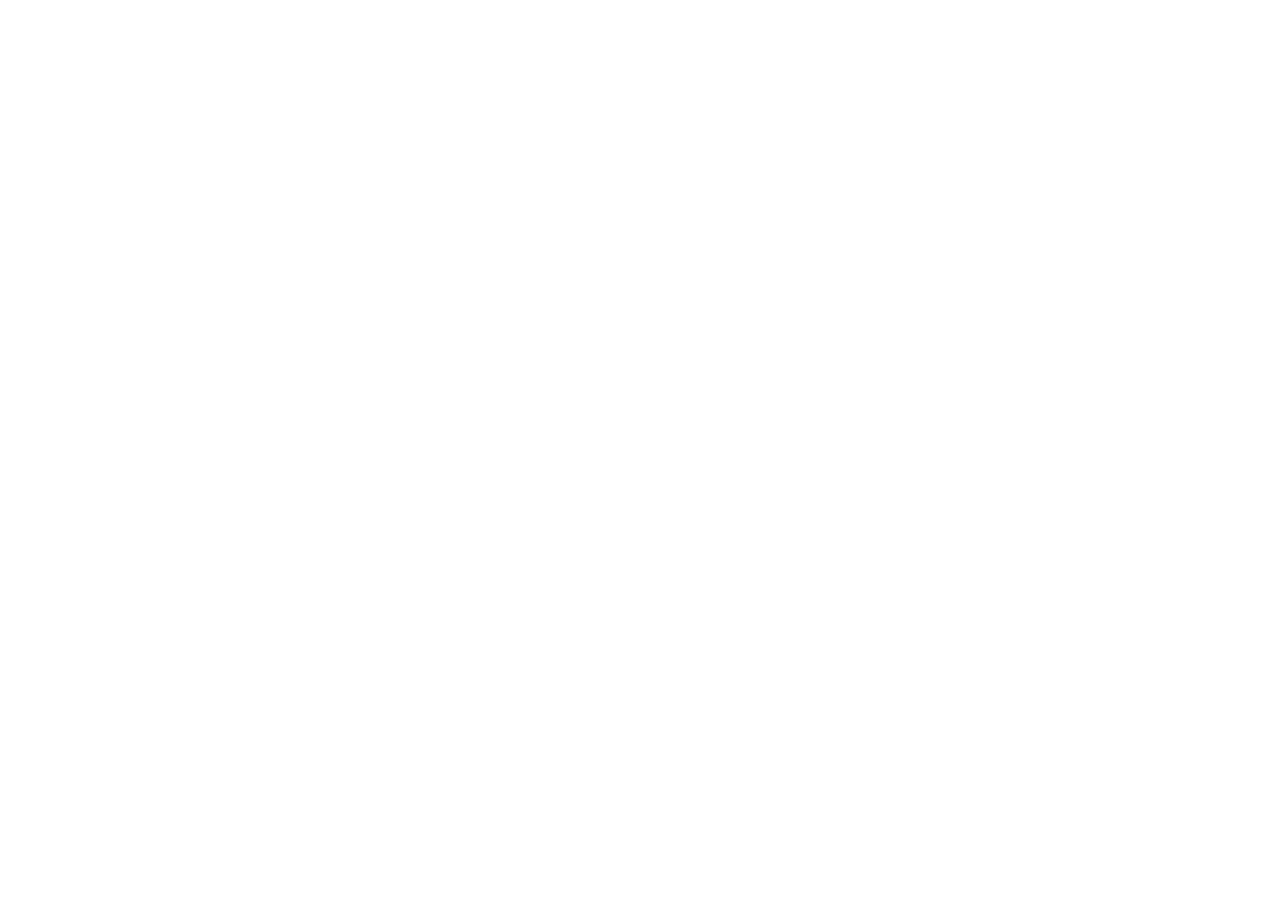
==== Tarea-1.html @ aff83786 "2do Commit" ====
<!DOCTYPE html>
<html>
<head>
    <meta charset="UTF-8">
    <meta name="viewport" content="width=device-width, initial-scale=1.0">
    <meta http-equiv="X-UA-Compatible" content="ie=edge">
    <title>Tarea 1</title>
</head>
<body>
    
</body>
</html>
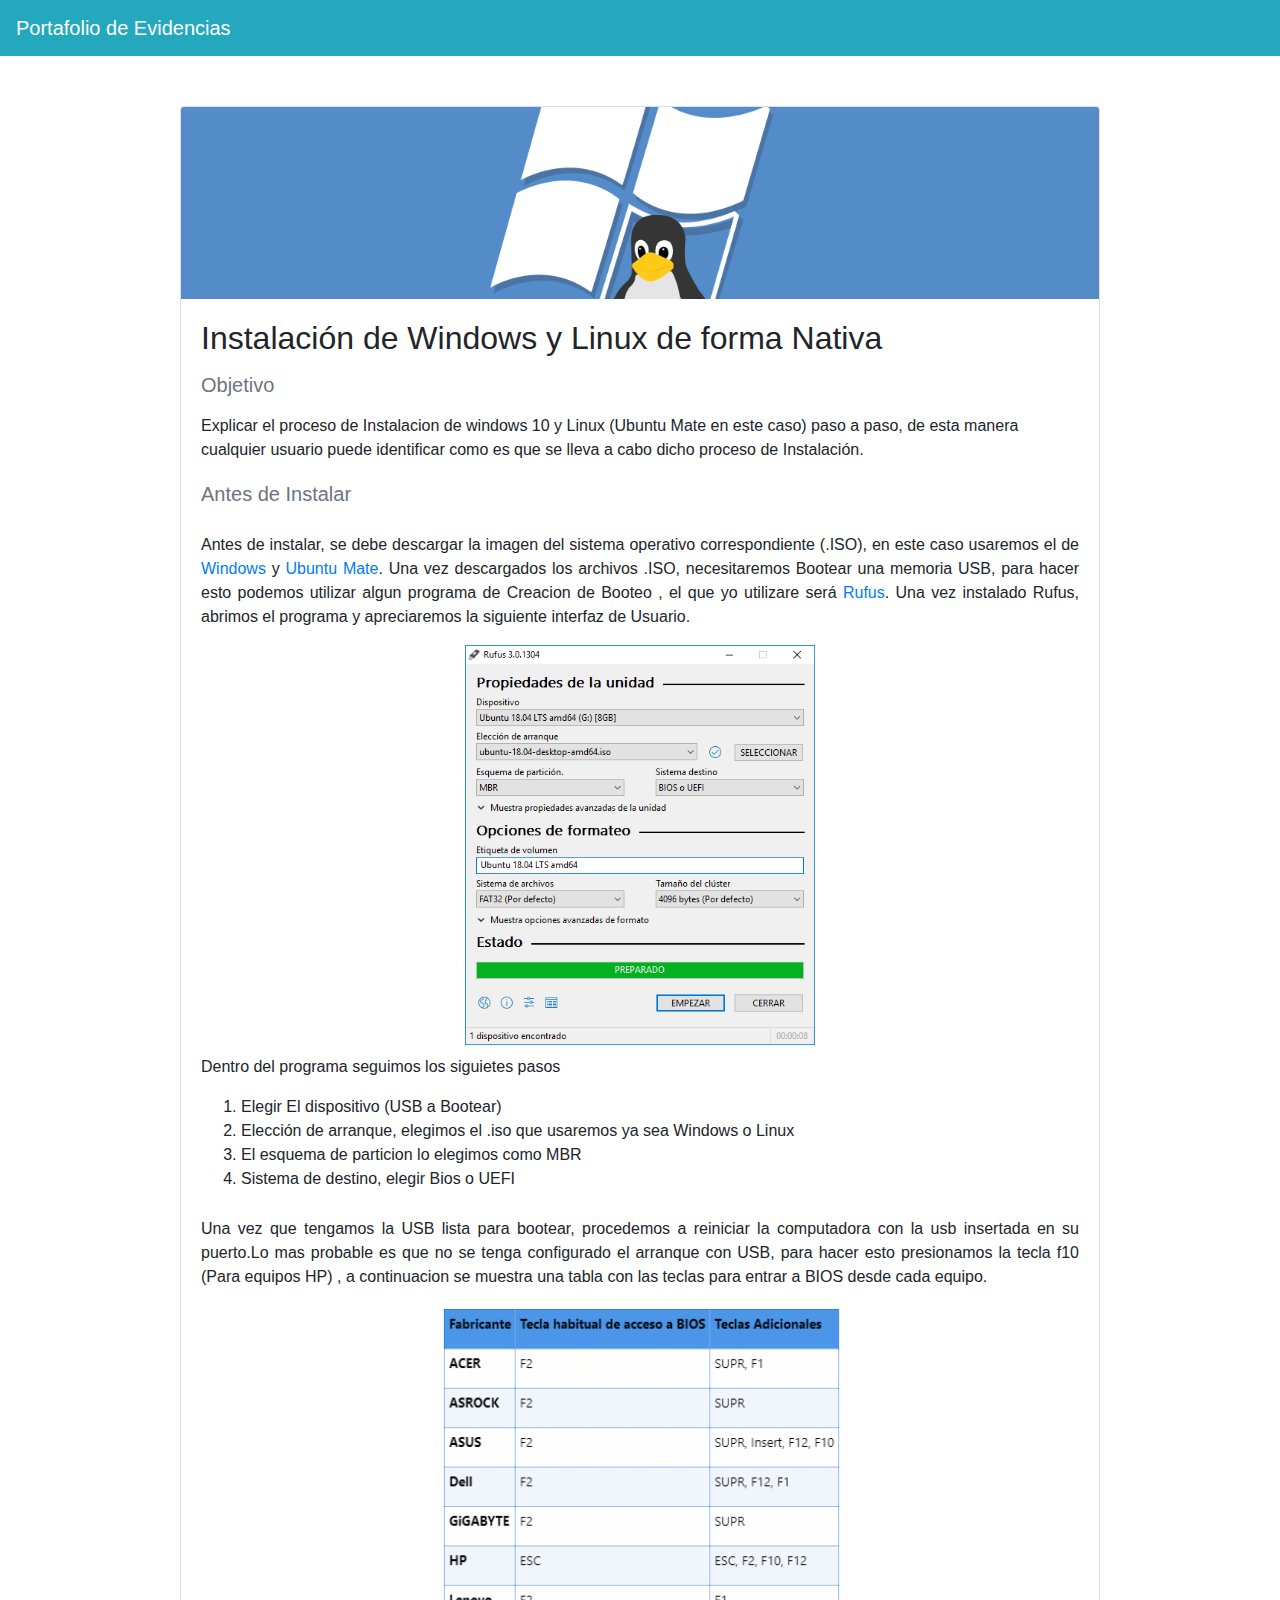
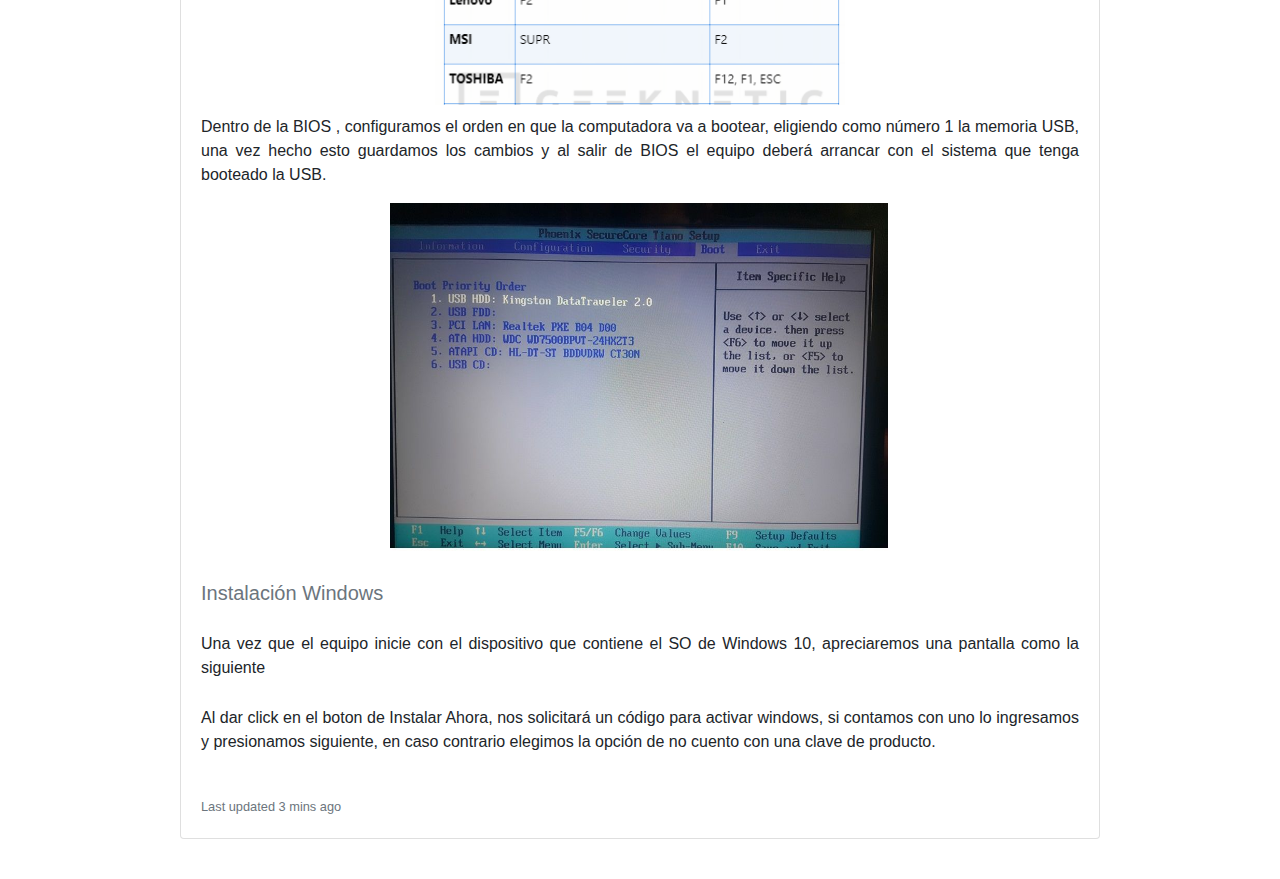
==== commit 664e591e: "Se agrego parte de la pagina Tarea 1" ====
--- a/Tarea-1.html
+++ b/Tarea-1.html
@@ -5,8 +5,116 @@
     <meta name="viewport" content="width=device-width, initial-scale=1.0">
     <meta http-equiv="X-UA-Compatible" content="ie=edge">
     <title>Tarea 1</title>
+
+    <link rel="stylesheet" href="bootstrap-4.4.1-dist/css/bootstrap.min.css"/>
+    <link rel="stylesheet" href="resources/css/General.css">
+    <script type="text/javascript"  src="bootstrap-4.4.1-dist/js/bootstrap.min.js"></script>
 </head>
 <body>
-    
+    <header>
+        <div class="navbar navbar-dark box-shadow" id="navHeader">
+            <a class="navbar-brand" href="#">
+                Portafolio de Evidencias
+            </a>
+        </div>
+    </header>
+
+    <main>
+        <div class="container">        
+       <div class="row h-100 justify-content-center align-items-center p-top">
+        <div class="col-md-10">
+            <div class="card mb-3">
+                <img class="card-img-top" src="resources/img/Tarea-1/wind.png" alt="Card image cap">
+                <div class="card-body">
+                  <h2 class="card-title">Instalación de Windows y Linux de forma Nativa</h2>
+                
+                    <h5 class="d-inline-block card-subtitle text-muted float-left margin-top margin-subtitle">Objetivo</h5>
+                   
+                  
+                   <p class="card-text text-card-pad">
+                        Explicar el proceso de Instalacion de windows 10 y Linux (Ubuntu Mate en este caso) paso a paso, 
+                        de esta manera cualquier usuario puede identificar como es que se lleva a cabo dicho proceso de Instalación.
+                    </p>
+
+                    <h5 class="d-inline-block card-subtitle text-muted float-left margin-top margin-subtitle">Antes de Instalar</h5>
+                    
+                    <div class="card-text text-card-pad">
+                        <p class="p-justify">
+                            Antes de instalar, se debe descargar la imagen del sistema operativo correspondiente (.ISO), en este
+                            caso usaremos el de 
+                            <a href='https://www.microsoft.com/es-mx/software-download/windows10' target="_blank">Windows</a> 
+                            y 
+                            <a href='https://ubuntu-mate.org/download/' target="_blank">Ubuntu Mate</a>.
+                            Una vez descargados los archivos .ISO, necesitaremos Bootear una memoria USB, para hacer esto podemos utilizar
+                            algun programa de Creacion de Booteo , el que yo utilizare será <a href='https://rufus.ie/' target="_blank">Rufus</a>.
+                            Una vez instalado Rufus, abrimos el programa y apreciaremos la siguiente interfaz de Usuario.
+                        </p>
+                        <div class="text-center">
+                            <img class="text-center" src="resources/img/Tarea-1/rufus.png" alt="Interfaz Rufus" height="400">
+                        </div>
+                        <p class="p-justify">
+                            Dentro del programa seguimos los siguietes pasos
+                        </p>
+                        <ol>
+                            <li>Elegir El dispositivo (USB a Bootear)</li>
+                            <li>Elección de arranque, elegimos el .iso que usaremos ya sea Windows o Linux</li>
+                            <li>El esquema de particion lo elegimos como MBR</li>
+                            <li>Sistema de destino, elegir Bios o UEFI</li>
+                        </ol>
+                        <p class="p-justify">
+                            Una vez que tengamos la USB lista para bootear, procedemos a reiniciar la computadora con la usb insertada
+                            en su puerto.Lo mas probable es que no se tenga configurado el arranque con USB, para hacer esto presionamos
+                            la tecla f10 (Para equipos HP) , a continuacion se muestra una tabla con las teclas para entrar a BIOS desde
+                            cada equipo.
+                        </p>
+                        <div class="text-center">
+                            <img class="text-center" src="resources/img/Tarea-1/tabla-bios.PNG" alt="Interfaz Rufus" height="400">
+                        </div>
+                        <p class="p-justify">
+                            Dentro de la BIOS , configuramos el orden en que la computadora va a bootear, eligiendo como número 1
+                            la memoria USB, una vez hecho esto guardamos los cambios y al salir de BIOS el equipo deberá arrancar
+                            con el sistema que tenga booteado la USB.
+                        </p>
+                        <div class="text-center">
+                            <img class="text-center" src="resources/img/Tarea-1/boot-orden.jpg" alt="Interfaz Rufus" 
+                            height="350" width="500">
+                        </div>
+                    </div>
+                    <br>
+                    <!--INICIO CONTENIDO INSTALACION  WINDOWS-->
+                    <h5 class="d-inline-block card-subtitle text-muted float-left margin-top margin-subtitle">Instalación Windows</h5>
+                    <div class="card-text text-card-pad">
+                        <p class="p-justify">
+                            Una vez que el equipo inicie con el dispositivo que contiene el SO de Windows 10, apreciaremos una pantalla
+                            como la siguiente
+                        </p>
+                        <!--
+                        <div class="text-center">
+                            <img class="text-center" src="resources/img/Tarea-1/boot-orden.jpg" alt="Interfaz Rufus" 
+                            height="350" width="500">
+                        </div>
+                        -->
+                        <p class="p-justify">
+                            Al dar click en el boton de Instalar Ahora, nos solicitará un código para activar windows, si
+                            contamos con uno lo ingresamos y presionamos siguiente, en caso contrario elegimos la opción
+                            de no cuento con una clave de producto.
+                        </p>
+                    </div>
+                    <!-- FIN CONTENIDO INSTALACION  WINDOWS-->
+                  <br>              
+                  <p class="card-text"><small class="text-muted">Last updated 3 mins ago</small></p>
+                </div>
+            </div>
+        </div>
+       </div>
+
+       </div>
+    </main>
+
+    <footer>
+        <div class="container text-center">
+            <span style="color: #fff;">Creador: César Sarabia</span>
+        </div>
+    </footer>
 </body>
 </html>--- a/resources/css/General.css
+++ b/resources/css/General.css
@@ -0,0 +1,53 @@
+.card-img{
+    height: 250px;
+    width: 100%;
+}
+
+.container-border{
+    border-style: solid;
+    border-color: #007bfc85;
+}
+
+.footer{
+    position: relative;
+    margin-top: 150px; /* negative value of footer height */
+    height: 50px;
+    clear:both;
+    padding-top:20px;
+    color: black;
+    background-color: #24a8bd;
+}
+
+.jumbotron{
+    background-image: url("../img/backImage.jpg");
+    background-size: cover;
+}
+
+
+.navbar{
+    background-color: #24a8bd;
+}
+
+.card-img-top {
+    width: 100%;
+    height: 15vw;
+    object-fit: cover;
+}
+
+.p-top{
+    padding-top: 50px;
+}
+
+.text-card-pad{
+    padding-top: 45px;
+}
+
+
+.margin-subtitle{
+    margin-top:.2rem;
+}
+
+.p-justify{
+    text-align: justify;
+    padding-top: 10px;
+}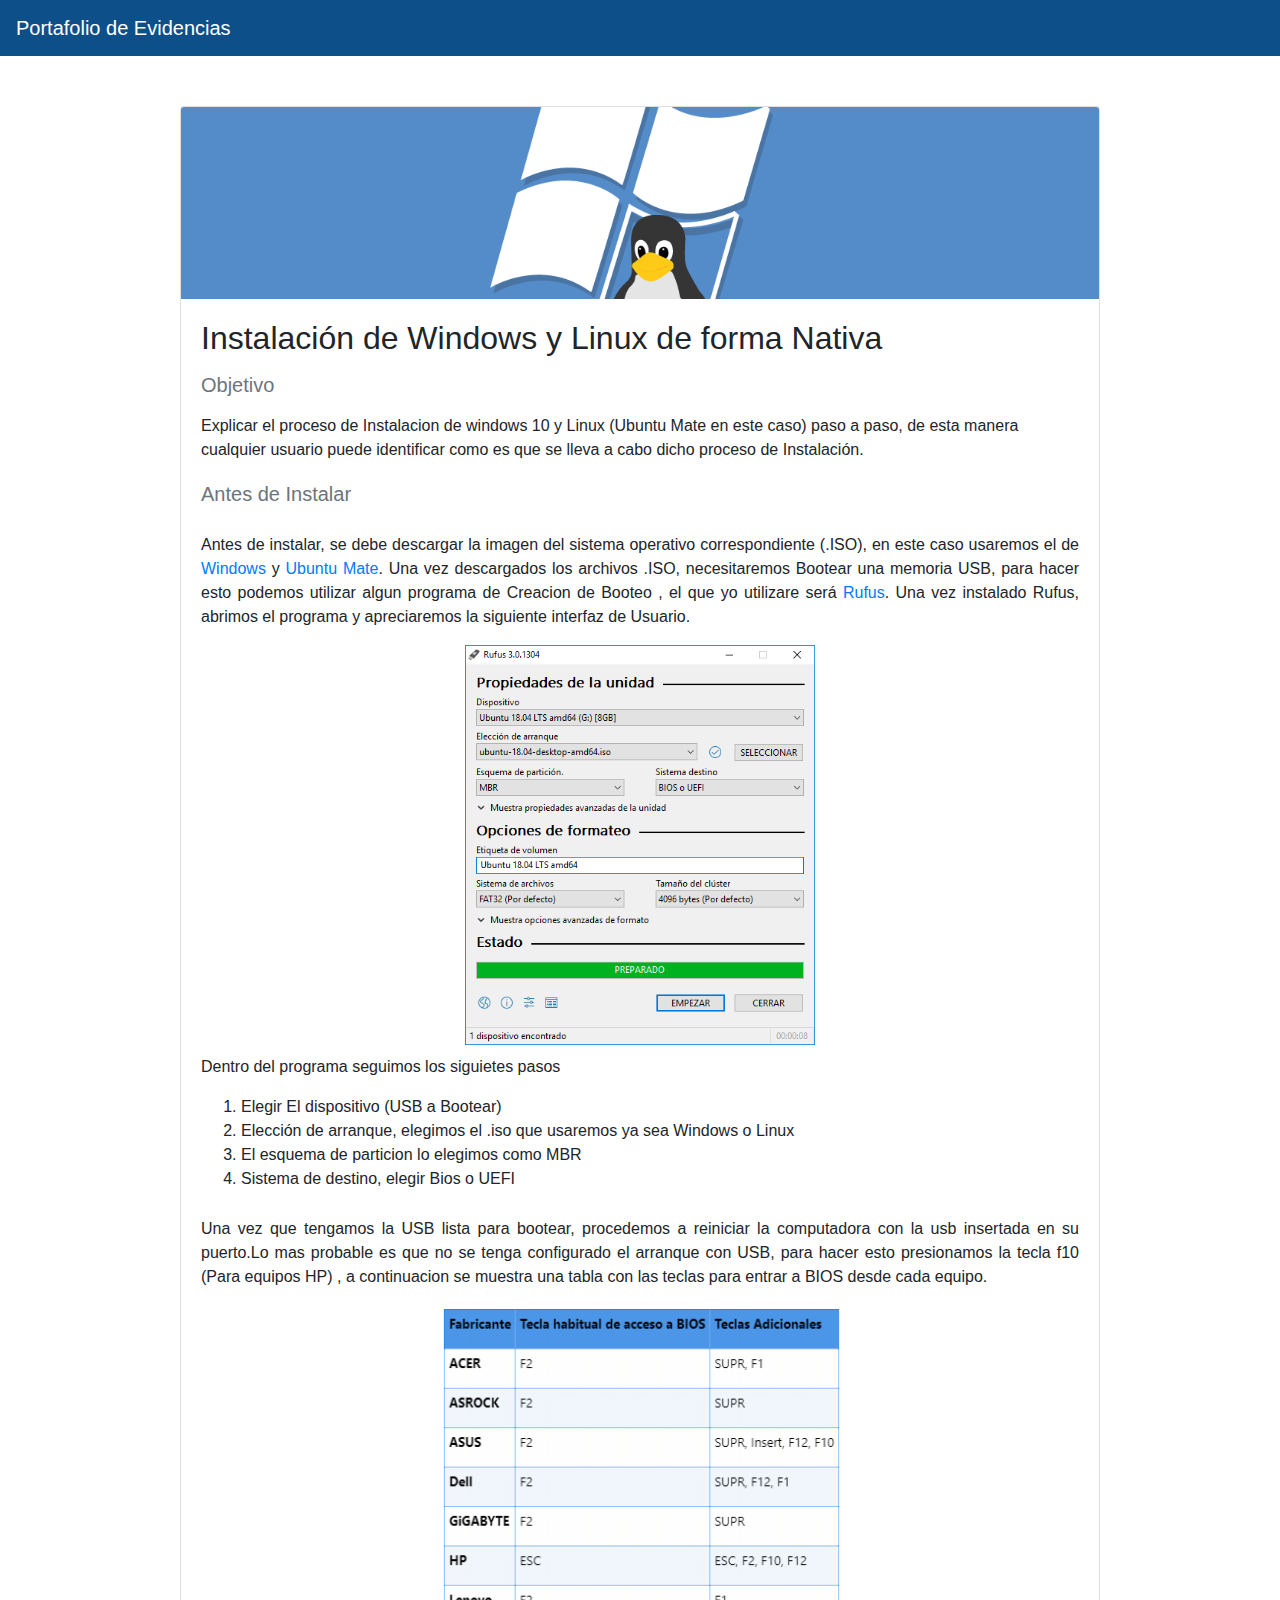
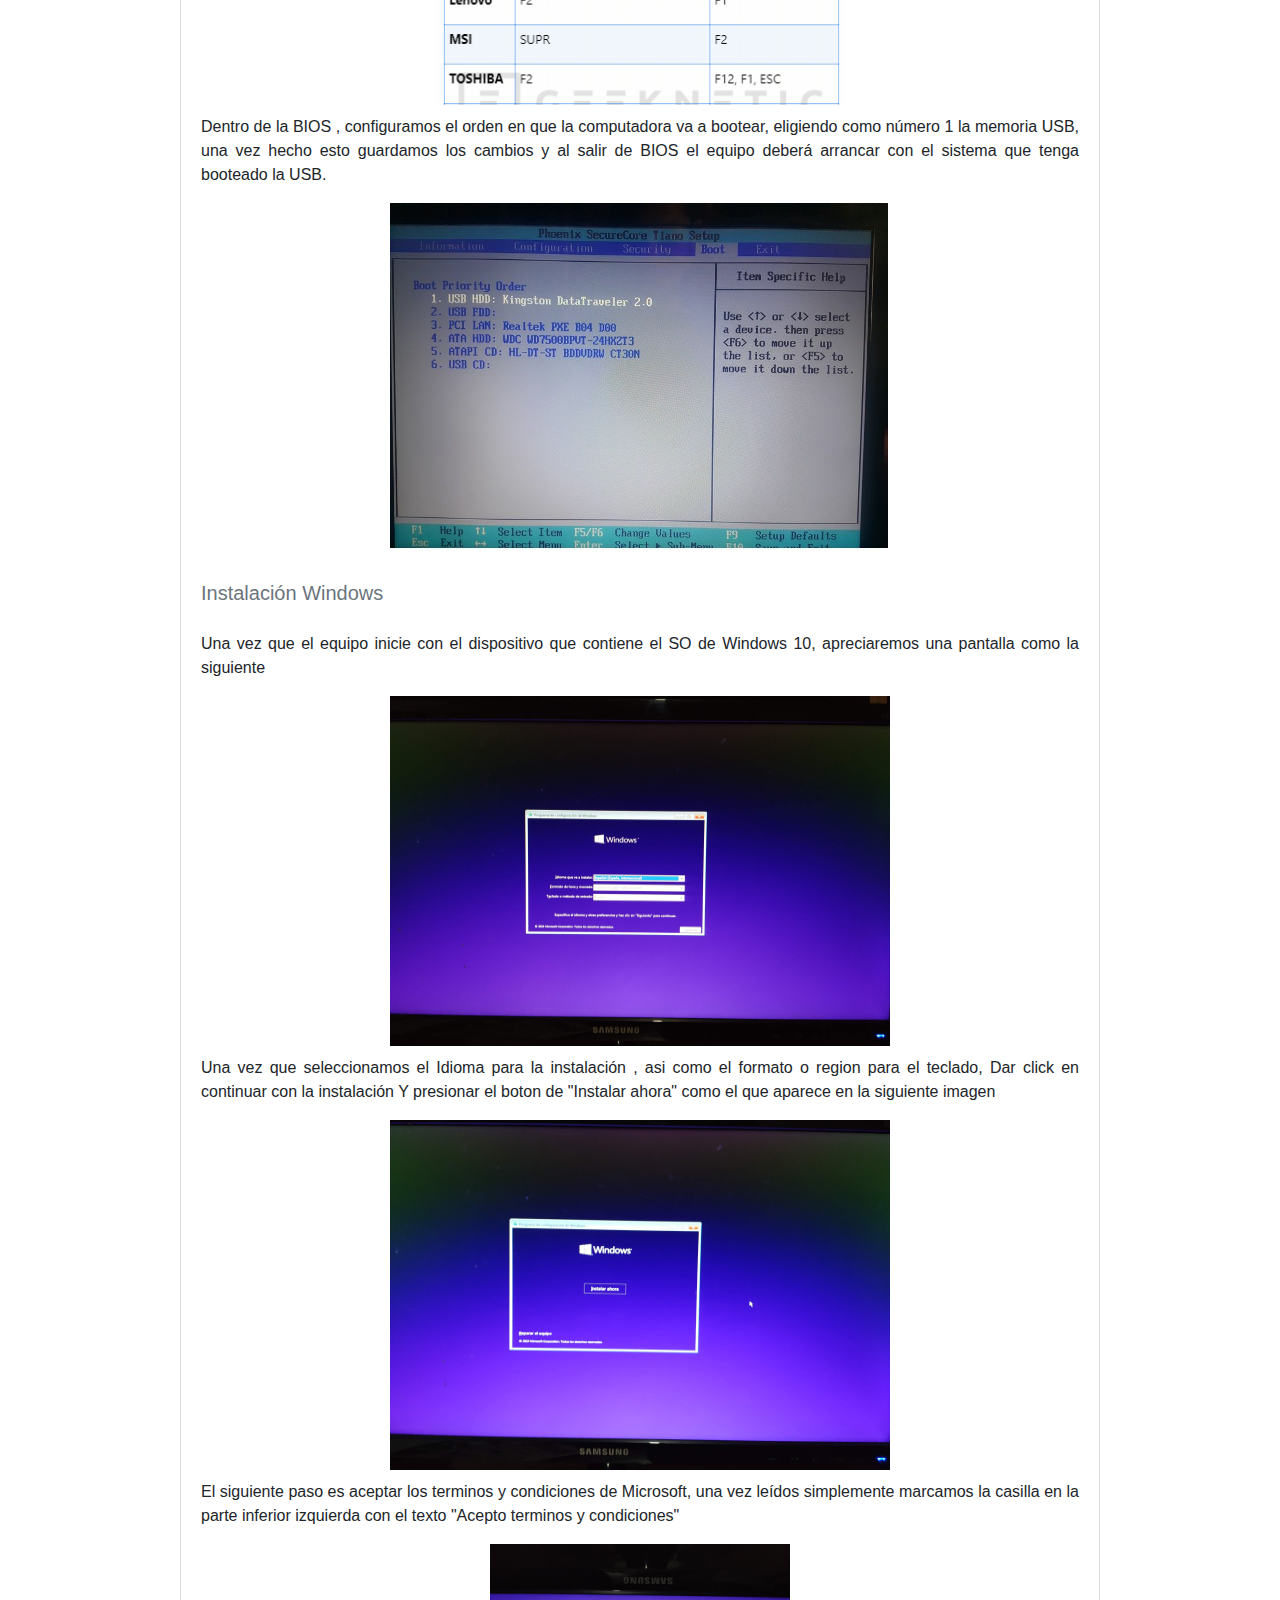
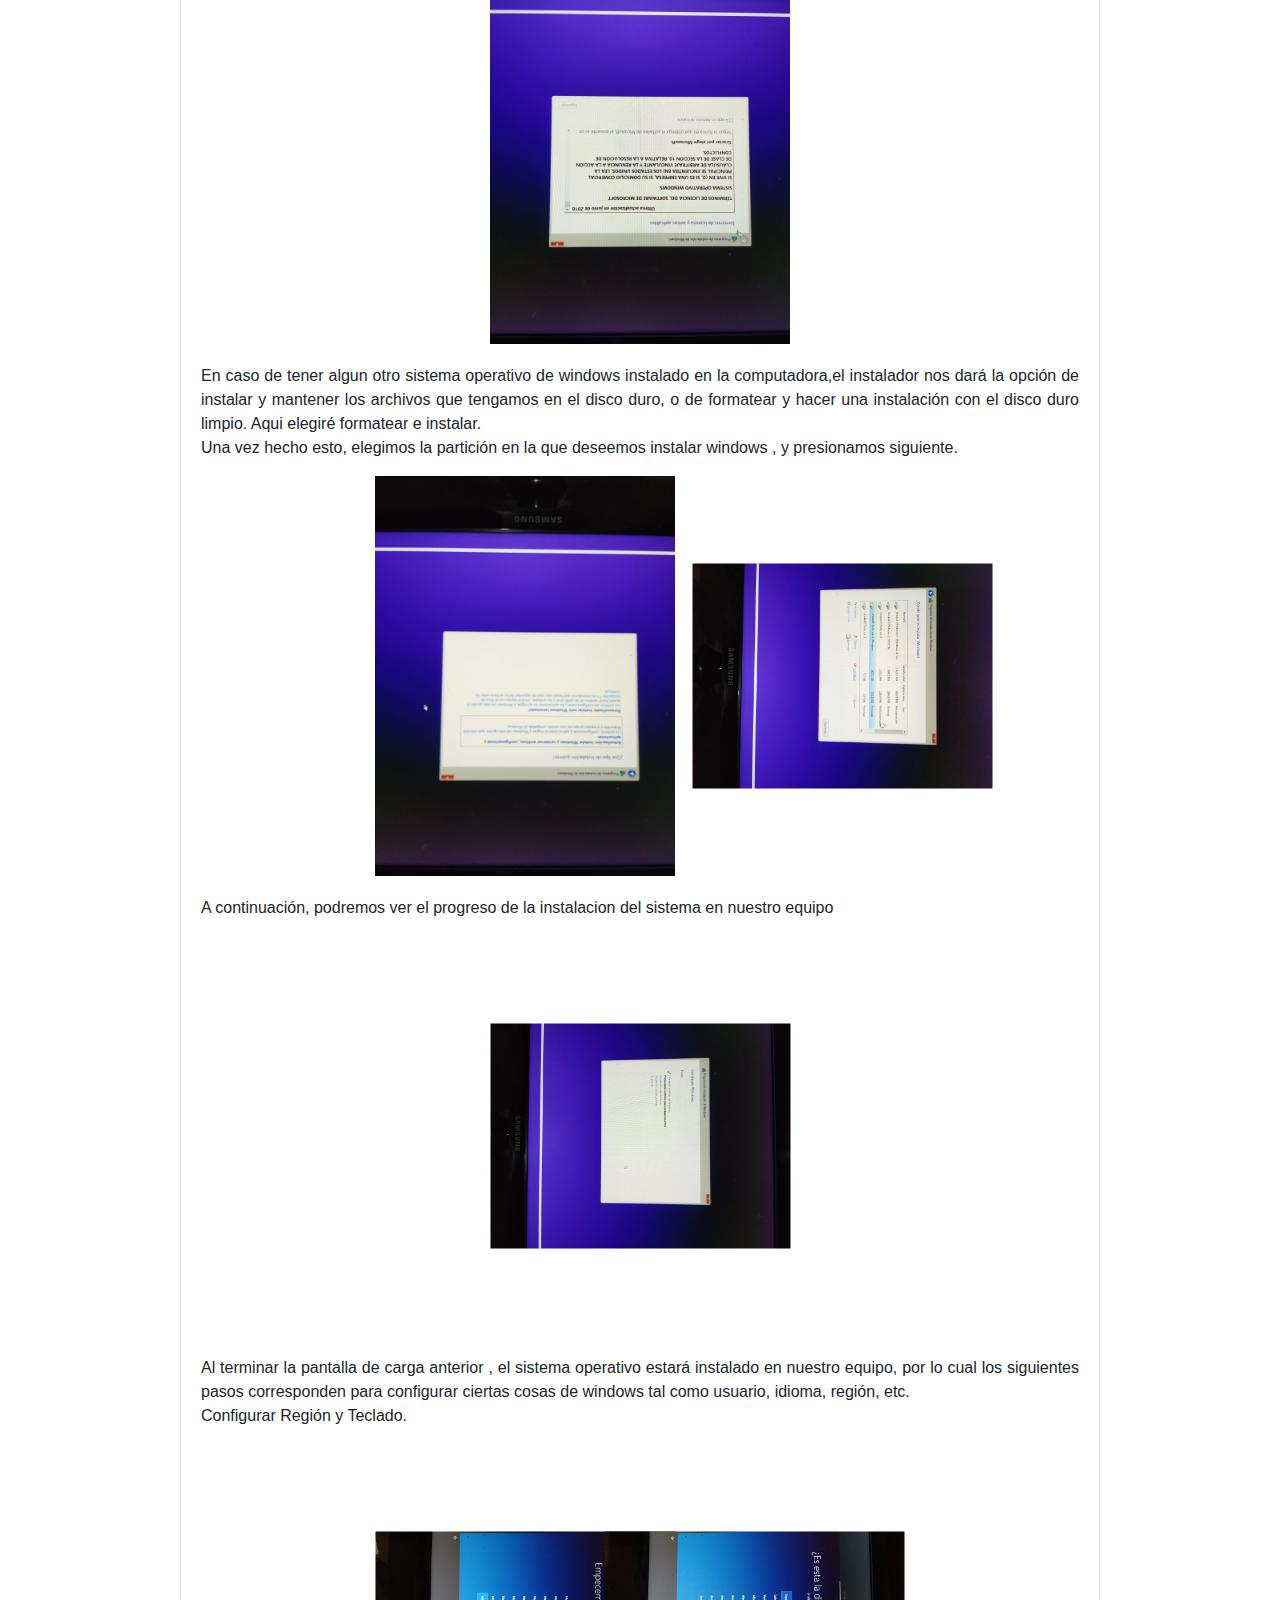
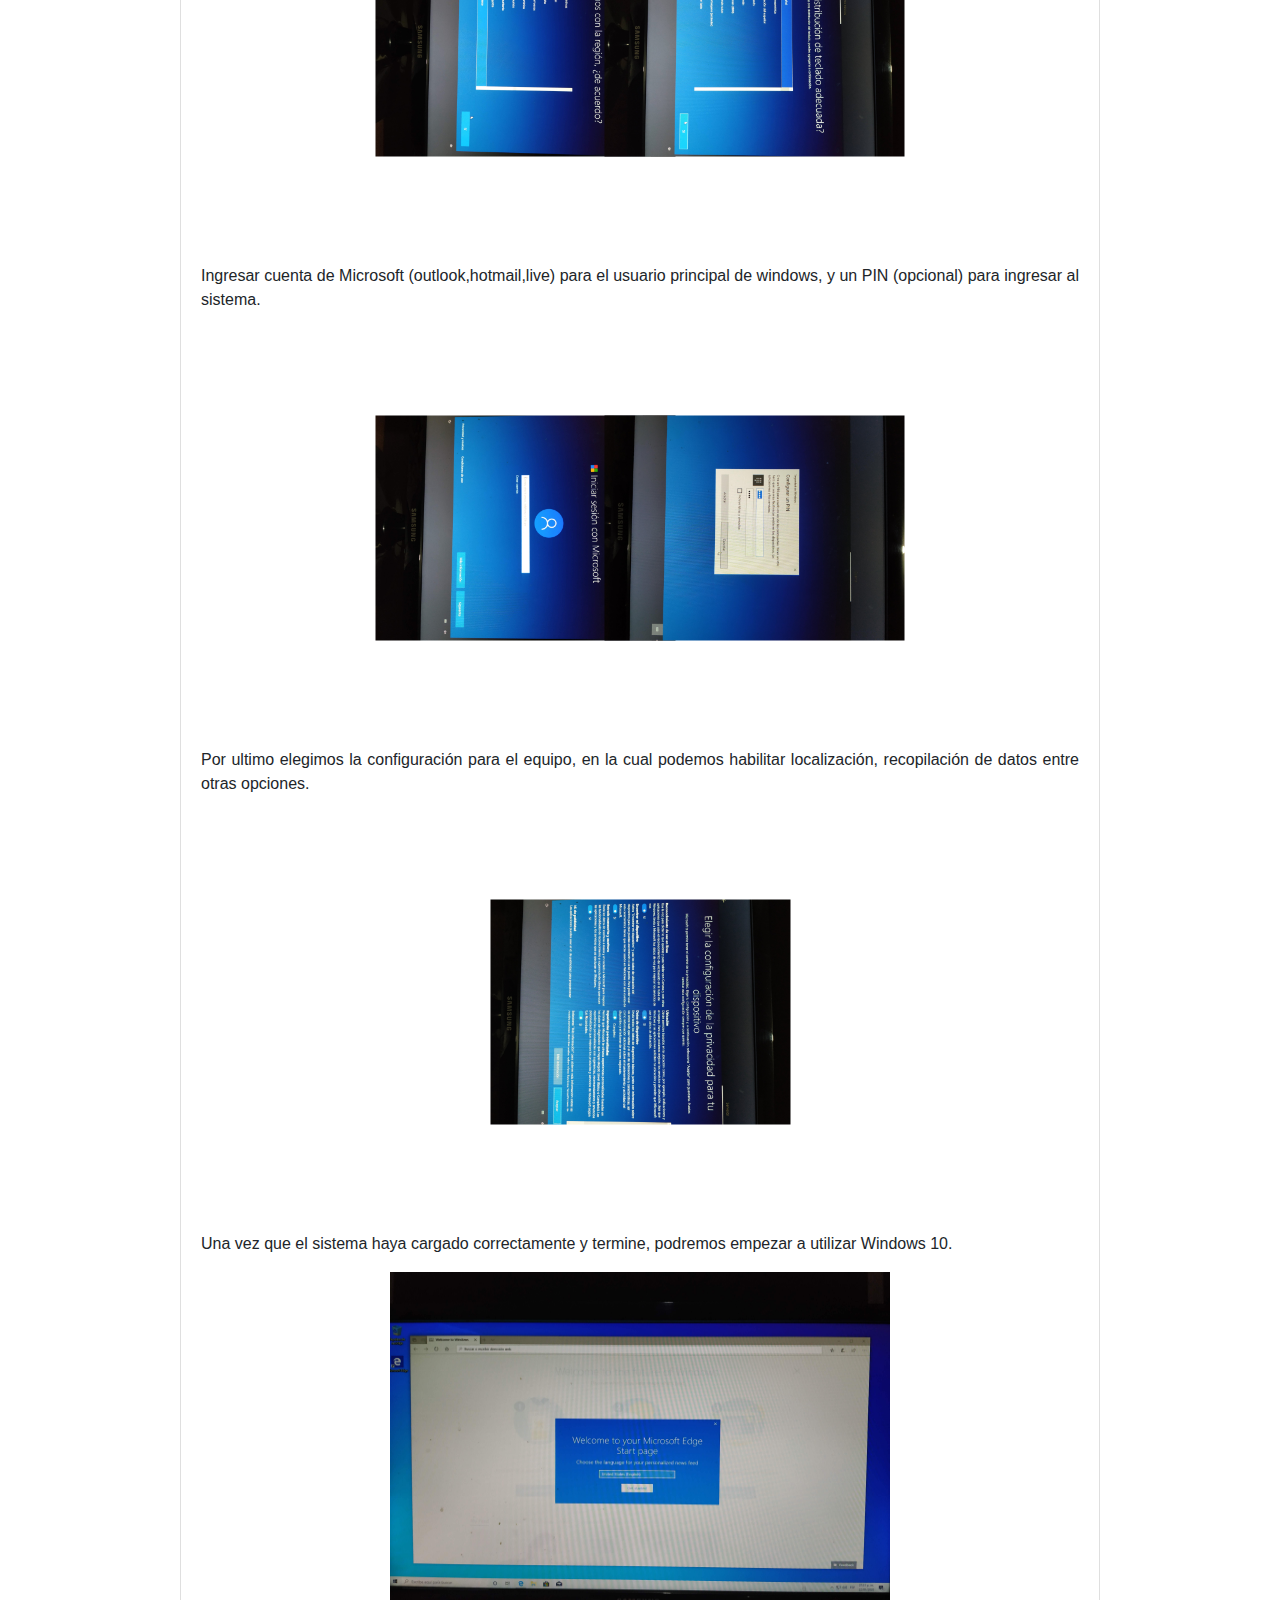
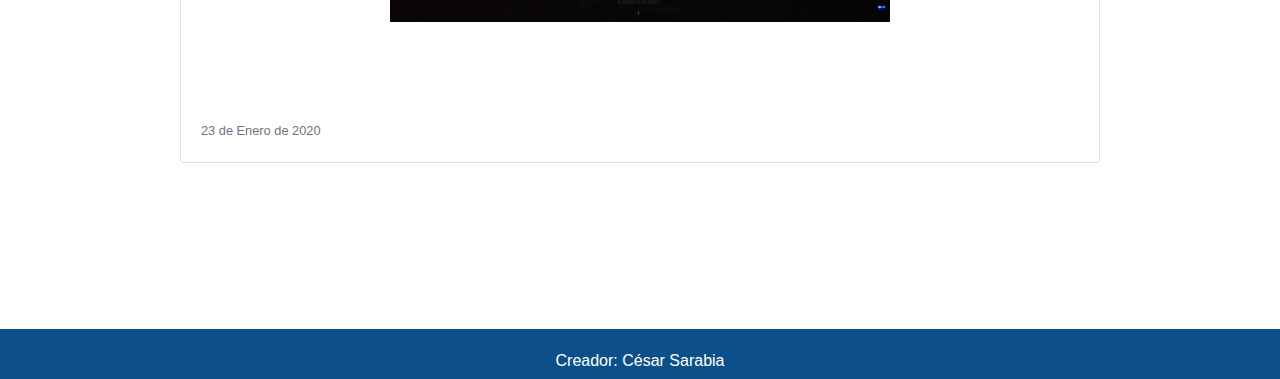
==== commit b5703319: "Commit Tarea 1. Parte Windows" ====
--- a/Tarea-1.html
+++ b/Tarea-1.html
@@ -1,120 +1,252 @@
 <!DOCTYPE html>
 <html>
+
 <head>
     <meta charset="UTF-8">
     <meta name="viewport" content="width=device-width, initial-scale=1.0">
     <meta http-equiv="X-UA-Compatible" content="ie=edge">
     <title>Tarea 1</title>
 
-    <link rel="stylesheet" href="bootstrap-4.4.1-dist/css/bootstrap.min.css"/>
+    <link rel="stylesheet" href="bootstrap-4.4.1-dist/css/bootstrap.min.css" />
     <link rel="stylesheet" href="resources/css/General.css">
-    <script type="text/javascript"  src="bootstrap-4.4.1-dist/js/bootstrap.min.js"></script>
+    <script type="text/javascript" src="bootstrap-4.4.1-dist/js/bootstrap.min.js"></script>
 </head>
+
 <body>
     <header>
         <div class="navbar navbar-dark box-shadow" id="navHeader">
-            <a class="navbar-brand" href="#">
+            <a class="navbar-brand" href="Index.html">
                 Portafolio de Evidencias
             </a>
         </div>
     </header>
 
     <main>
-        <div class="container">        
-       <div class="row h-100 justify-content-center align-items-center p-top">
-        <div class="col-md-10">
-            <div class="card mb-3">
-                <img class="card-img-top" src="resources/img/Tarea-1/wind.png" alt="Card image cap">
-                <div class="card-body">
-                  <h2 class="card-title">Instalación de Windows y Linux de forma Nativa</h2>
-                
-                    <h5 class="d-inline-block card-subtitle text-muted float-left margin-top margin-subtitle">Objetivo</h5>
-                   
-                  
-                   <p class="card-text text-card-pad">
-                        Explicar el proceso de Instalacion de windows 10 y Linux (Ubuntu Mate en este caso) paso a paso, 
-                        de esta manera cualquier usuario puede identificar como es que se lleva a cabo dicho proceso de Instalación.
-                    </p>
-
-                    <h5 class="d-inline-block card-subtitle text-muted float-left margin-top margin-subtitle">Antes de Instalar</h5>
-                    
-                    <div class="card-text text-card-pad">
-                        <p class="p-justify">
-                            Antes de instalar, se debe descargar la imagen del sistema operativo correspondiente (.ISO), en este
-                            caso usaremos el de 
-                            <a href='https://www.microsoft.com/es-mx/software-download/windows10' target="_blank">Windows</a> 
-                            y 
-                            <a href='https://ubuntu-mate.org/download/' target="_blank">Ubuntu Mate</a>.
-                            Una vez descargados los archivos .ISO, necesitaremos Bootear una memoria USB, para hacer esto podemos utilizar
-                            algun programa de Creacion de Booteo , el que yo utilizare será <a href='https://rufus.ie/' target="_blank">Rufus</a>.
-                            Una vez instalado Rufus, abrimos el programa y apreciaremos la siguiente interfaz de Usuario.
-                        </p>
-                        <div class="text-center">
-                            <img class="text-center" src="resources/img/Tarea-1/rufus.png" alt="Interfaz Rufus" height="400">
-                        </div>
-                        <p class="p-justify">
-                            Dentro del programa seguimos los siguietes pasos
-                        </p>
-                        <ol>
-                            <li>Elegir El dispositivo (USB a Bootear)</li>
-                            <li>Elección de arranque, elegimos el .iso que usaremos ya sea Windows o Linux</li>
-                            <li>El esquema de particion lo elegimos como MBR</li>
-                            <li>Sistema de destino, elegir Bios o UEFI</li>
-                        </ol>
-                        <p class="p-justify">
-                            Una vez que tengamos la USB lista para bootear, procedemos a reiniciar la computadora con la usb insertada
-                            en su puerto.Lo mas probable es que no se tenga configurado el arranque con USB, para hacer esto presionamos
-                            la tecla f10 (Para equipos HP) , a continuacion se muestra una tabla con las teclas para entrar a BIOS desde
-                            cada equipo.
-                        </p>
-                        <div class="text-center">
-                            <img class="text-center" src="resources/img/Tarea-1/tabla-bios.PNG" alt="Interfaz Rufus" height="400">
-                        </div>
-                        <p class="p-justify">
-                            Dentro de la BIOS , configuramos el orden en que la computadora va a bootear, eligiendo como número 1
-                            la memoria USB, una vez hecho esto guardamos los cambios y al salir de BIOS el equipo deberá arrancar
-                            con el sistema que tenga booteado la USB.
-                        </p>
-                        <div class="text-center">
-                            <img class="text-center" src="resources/img/Tarea-1/boot-orden.jpg" alt="Interfaz Rufus" 
-                            height="350" width="500">
+        <div class="container">
+            <div class="row h-100 justify-content-center align-items-center p-top">
+                <div class="col-md-10">
+                    <div class="card mb-3">
+                        <img class="card-img-top" src="resources/img/Tarea-1/wind.png" alt="Card image cap">
+                        <div class="card-body">
+                            <h2 class="card-title">Instalación de Windows y Linux de forma Nativa</h2>
+
+                            <h5 class="d-inline-block card-subtitle text-muted float-left margin-top margin-subtitle">
+                                Objetivo
+                            </h5>
+
+
+                            <p class="card-text text-card-pad">
+                                Explicar el proceso de Instalacion de windows 10 y Linux (Ubuntu Mate en este caso)
+                                paso a paso, de esta manera cualquier usuario puede identificar como es que se lleva
+                                a cabo dicho proceso de Instalación.
+                            </p>
+
+                            <h5 class="d-inline-block card-subtitle text-muted float-left margin-top margin-subtitle">
+                                Antes de Instalar</h5>
+
+                            <div class="card-text text-card-pad">
+                                <p class="p-justify">
+                                    Antes de instalar, se debe descargar la imagen del sistema operativo correspondiente
+                                    (.ISO), en este
+                                    caso usaremos el de
+                                    <a href='https://www.microsoft.com/es-mx/software-download/windows10'
+                                        target="_blank">Windows</a>
+                                    y
+                                    <a href='https://ubuntu-mate.org/download/' target="_blank">Ubuntu Mate</a>.
+                                    Una vez descargados los archivos .ISO, necesitaremos Bootear una memoria USB, para
+                                    hacer esto podemos utilizar
+                                    algun programa de Creacion de Booteo , el que yo utilizare será <a
+                                        href='https://rufus.ie/' target="_blank">Rufus</a>.
+                                    Una vez instalado Rufus, abrimos el programa y apreciaremos la siguiente interfaz de
+                                    Usuario.
+                                </p>
+                                <div class="text-center">
+                                    <img class="text-center" src="resources/img/Tarea-1/rufus.png" alt="Interfaz Rufus"
+                                        height="400">
+                                </div>
+                                <p class="p-justify">
+                                    Dentro del programa seguimos los siguietes pasos
+                                </p>
+                                <ol>
+                                    <li>Elegir El dispositivo (USB a Bootear)</li>
+                                    <li>Elección de arranque, elegimos el .iso que usaremos ya sea Windows o Linux</li>
+                                    <li>El esquema de particion lo elegimos como MBR</li>
+                                    <li>Sistema de destino, elegir Bios o UEFI</li>
+                                </ol>
+                                <p class="p-justify">
+                                    Una vez que tengamos la USB lista para bootear, procedemos a reiniciar la
+                                    computadora con la usb insertada
+                                    en su puerto.Lo mas probable es que no se tenga configurado el arranque con USB,
+                                    para hacer esto presionamos
+                                    la tecla f10 (Para equipos HP) , a continuacion se muestra una tabla con las teclas
+                                    para entrar a BIOS desde
+                                    cada equipo.
+                                </p>
+                                <div class="text-center">
+                                    <img class="text-center" src="resources/img/Tarea-1/tabla-bios.PNG"
+                                        alt="Interfaz Rufus" height="400">
+                                </div>
+                                <p class="p-justify">
+                                    Dentro de la BIOS , configuramos el orden en que la computadora va a bootear,
+                                    eligiendo como número 1
+                                    la memoria USB, una vez hecho esto guardamos los cambios y al salir de BIOS el
+                                    equipo deberá arrancar
+                                    con el sistema que tenga booteado la USB.
+                                </p>
+                                <div class="text-center">
+                                    <img class="text-center img-tarea-1" src="resources/img/Tarea-1/boot-orden.jpg"
+                                        alt="Interfaz Rufus">
+                                </div>
+                            </div>
+                            <br>
+                            <!--INICIO CONTENIDO INSTALACION  WINDOWS-->
+                            <h5 class="d-inline-block card-subtitle text-muted float-left margin-top margin-subtitle">
+                                Instalación Windows</h5>
+                            <div class="card-text text-card-pad">
+                                <p class="p-justify">
+                                    Una vez que el equipo inicie con el dispositivo que contiene el SO de Windows 10,
+                                    apreciaremos una pantalla
+                                    como la siguiente
+                                </p>
+
+                                <div class="text-center">
+                                    <img class="text-center img-tarea-1"
+                                        src="resources/img/Tarea-1/windows/IMG_20200122_192513.jpg"
+                                        alt="Interfaz Rufus">
+                                </div>
+                                <p class="p-justify">
+                                    Una vez que seleccionamos el Idioma para la instalación , asi como el formato o
+                                    region
+                                    para el teclado, Dar click en continuar con la instalación Y presionar el boton de
+                                    "Instalar
+                                    ahora" como el que aparece en la siguiente imagen
+                                </p>
+                                <div class="text-center">
+                                    <img class="text-center img-tarea-1"
+                                        src="resources/img/Tarea-1/windows/IMG_20200122_192534.jpg"
+                                        alt="Interfaz Rufus">
+                                </div>
+
+                                <p class="p-justify">
+                                    El siguiente paso es aceptar los terminos y condiciones de Microsoft, una vez leídos
+                                    simplemente
+                                    marcamos la casilla en la parte inferior izquierda con el texto "Acepto terminos y
+                                    condiciones"
+                                </p>
+
+                                <div class="text-center" style="padding-top: 50px;">
+                                    <img class="text-center rotateimg90"
+                                        src="resources/img/Tarea-1/windows/IMG_20200122_192638.jpg" alt="Interfaz Rufus"
+                                        height="300">
+                                </div>
+
+                                <p class="p-justify" style="padding-top: 70px;">
+                                    En caso de tener algun otro sistema operativo de windows instalado en la
+                                    computadora,el instalador
+                                    nos dará la opción de instalar y mantener los archivos que tengamos en el disco
+                                    duro, o de formatear
+                                    y hacer una instalación con el disco duro limpio. Aqui elegiré formatear e instalar.
+                                    <br>
+                                    Una vez hecho esto, elegimos la partición en la que deseemos instalar windows , y
+                                    presionamos siguiente.
+                                </p>
+                                <div class="text-center" style="padding-top: 50px;">
+                                    <img class="text-center rotateimg90"
+                                        src="resources/img/Tarea-1/windows/IMG_20200122_192704.jpg" alt="Interfaz Rufus"
+                                        height="300">
+                                    <img class="text-center rotateimg90"
+                                        src="resources/img/Tarea-1/windows/IMG_20200122_192818.jpg" alt="Interfaz Rufus"
+                                        height="300">
+                                </div>
+                                <p class="p-justify" style="padding-top: 70px;">
+                                    A continuación, podremos ver el progreso de la instalacion del sistema en nuestro
+                                    equipo
+                                </p>
+                                <div class="text-center" style="padding-top: 50px;">
+                                    <img class="text-center rotateimg90"
+                                        src="resources/img/Tarea-1/windows/IMG_20200122_192849.jpg" alt="Interfaz Rufus"
+                                        height="300">
+                                </div>
+                                <p class="p-justify" style="padding-top: 70px;">
+                                    Al terminar la pantalla de carga anterior , el sistema operativo estará instalado en
+                                    nuestro equipo,
+                                    por lo cual los siguientes pasos corresponden para configurar ciertas cosas de
+                                    windows tal como usuario,
+                                    idioma, región, etc.
+                                    <br>
+                                    Configurar Región y Teclado.
+                                </p>
+                                <div class="text-center" style="padding-top: 50px;">
+                                    <img class="text-center rotateimg90"
+                                        src="resources/img/Tarea-1/windows/IMG_20200122_194228.jpg" alt="Interfaz Rufus"
+                                        height="300">
+                                    <img class="text-center rotateimg90"
+                                        src="resources/img/Tarea-1/windows/IMG_20200122_194242.jpg" alt="Interfaz Rufus"
+                                        height="300">
+                                </div>
+
+                                <p class="p-justify" style="padding-top: 70px;">
+                                    Ingresar cuenta de Microsoft (outlook,hotmail,live) para el usuario principal de
+                                    windows,
+                                    y un PIN (opcional) para ingresar al sistema.
+                                </p>
+                                <div class="text-center" style="padding-top: 50px;">
+                                    <img class="text-center rotateimg90"
+                                        src="resources/img/Tarea-1/windows/IMG_20200122_194443.jpg" alt="Interfaz Rufus"
+                                        height="300">
+                                    <img class="text-center rotateimg90"
+                                        src="resources/img/Tarea-1/windows/IMG_20200122_194808.jpg" alt="Interfaz Rufus"
+                                        height="300">
+                                </div>
+
+                                <p class="p-justify" style="padding-top: 70px;">
+                                   Por ultimo elegimos la configuración para el equipo, en la cual podemos habilitar localización,
+                                   recopilación de datos entre otras opciones.
+                                </p>
+                                <div class="text-center" style="padding-top: 50px;">
+                                    <img class="text-center rotateimg90"
+                                        src="resources/img/Tarea-1/windows/IMG_20200122_194921.jpg" alt="Interfaz Rufus"
+                                        height="300">
+
+                                </div>
+                                <p class="p-justify" style="padding-top: 70px;">
+                                   Una vez que el sistema haya cargado correctamente y termine, podremos empezar a utilizar Windows 10.
+                                 </p>
+                                 <div class="text-center">
+                                         <img class="text-center img-tarea-1"
+                                         src="resources/img/Tarea-1/windows/IMG_20200122_195138.jpg" alt="Interfaz Rufus"
+                                         height="300">
+ 
+                                 </div>
+                                <!--
+                                <p class="p-justify">
+                                    Al dar click en el boton de Instalar Ahora, nos solicitará un código para activar
+                                    windows, si
+                                    contamos con uno lo ingresamos y presionamos siguiente, en caso contrario elegimos
+                                    la opción
+                                    de no cuento con una clave de producto.
+                                </p>
+                            -->
+                            </div>
+                            <!-- FIN CONTENIDO INSTALACION  WINDOWS-->
+                            <br>
+                            <br>
+                            <br>
+                            <br>
+                            <p class="card-text"><small class="text-muted">23 de Enero de 2020</small></p>
                         </div>
                     </div>
-                    <br>
-                    <!--INICIO CONTENIDO INSTALACION  WINDOWS-->
-                    <h5 class="d-inline-block card-subtitle text-muted float-left margin-top margin-subtitle">Instalación Windows</h5>
-                    <div class="card-text text-card-pad">
-                        <p class="p-justify">
-                            Una vez que el equipo inicie con el dispositivo que contiene el SO de Windows 10, apreciaremos una pantalla
-                            como la siguiente
-                        </p>
-                        <!--
-                        <div class="text-center">
-                            <img class="text-center" src="resources/img/Tarea-1/boot-orden.jpg" alt="Interfaz Rufus" 
-                            height="350" width="500">
-                        </div>
-                        -->
-                        <p class="p-justify">
-                            Al dar click en el boton de Instalar Ahora, nos solicitará un código para activar windows, si
-                            contamos con uno lo ingresamos y presionamos siguiente, en caso contrario elegimos la opción
-                            de no cuento con una clave de producto.
-                        </p>
-                    </div>
-                    <!-- FIN CONTENIDO INSTALACION  WINDOWS-->
-                  <br>              
-                  <p class="card-text"><small class="text-muted">Last updated 3 mins ago</small></p>
                 </div>
             </div>
+
         </div>
-       </div>
-
-       </div>
     </main>
 
-    <footer>
+    <footer class="footer">
         <div class="container text-center">
             <span style="color: #fff;">Creador: César Sarabia</span>
         </div>
     </footer>
 </body>
+
 </html>--- a/resources/css/General.css
+++ b/resources/css/General.css
@@ -15,7 +15,7 @@
     clear:both;
     padding-top:20px;
     color: black;
-    background-color: #24a8bd;
+    background-color: #0d4f89;
 }
 
 .jumbotron{
@@ -25,7 +25,7 @@
 
 
 .navbar{
-    background-color: #24a8bd;
+    background-color: #0d4f89;
 }
 
 .card-img-top {
@@ -50,4 +50,25 @@
 .p-justify{
     text-align: justify;
     padding-top: 10px;
-}+}
+
+.img-tarea-1{
+    height: 350px;
+    width: 500px;
+}
+
+.rotateimg180 {
+    -webkit-transform:rotate(180deg);
+    -moz-transform: rotate(180deg);
+    -ms-transform: rotate(180deg);
+    -o-transform: rotate(180deg);
+    transform: rotate(180deg);
+  }
+
+  .rotateimg90 {
+    -webkit-transform:rotate(90deg);
+    -moz-transform: rotate(90deg);
+    -ms-transform: rotate(90deg);
+    -o-transform: rotate(90deg);
+    transform: rotate(90deg);
+  }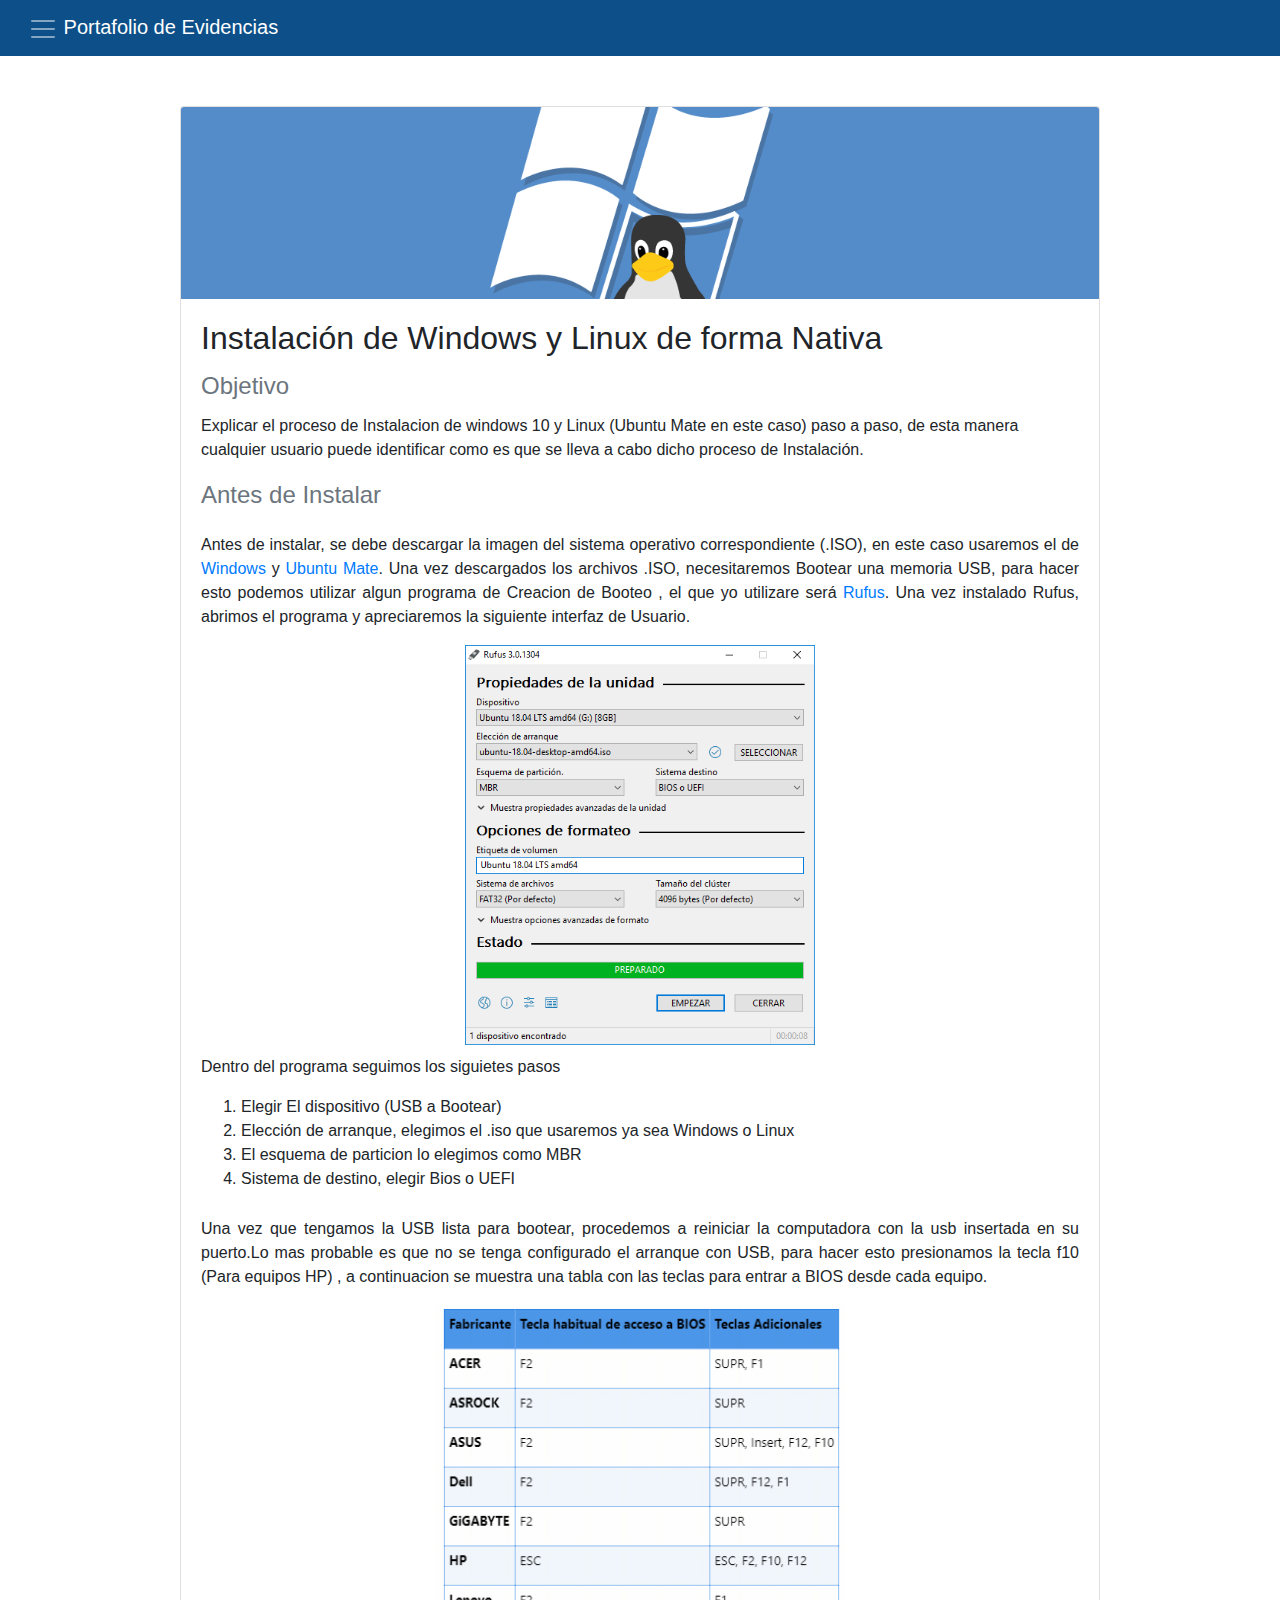
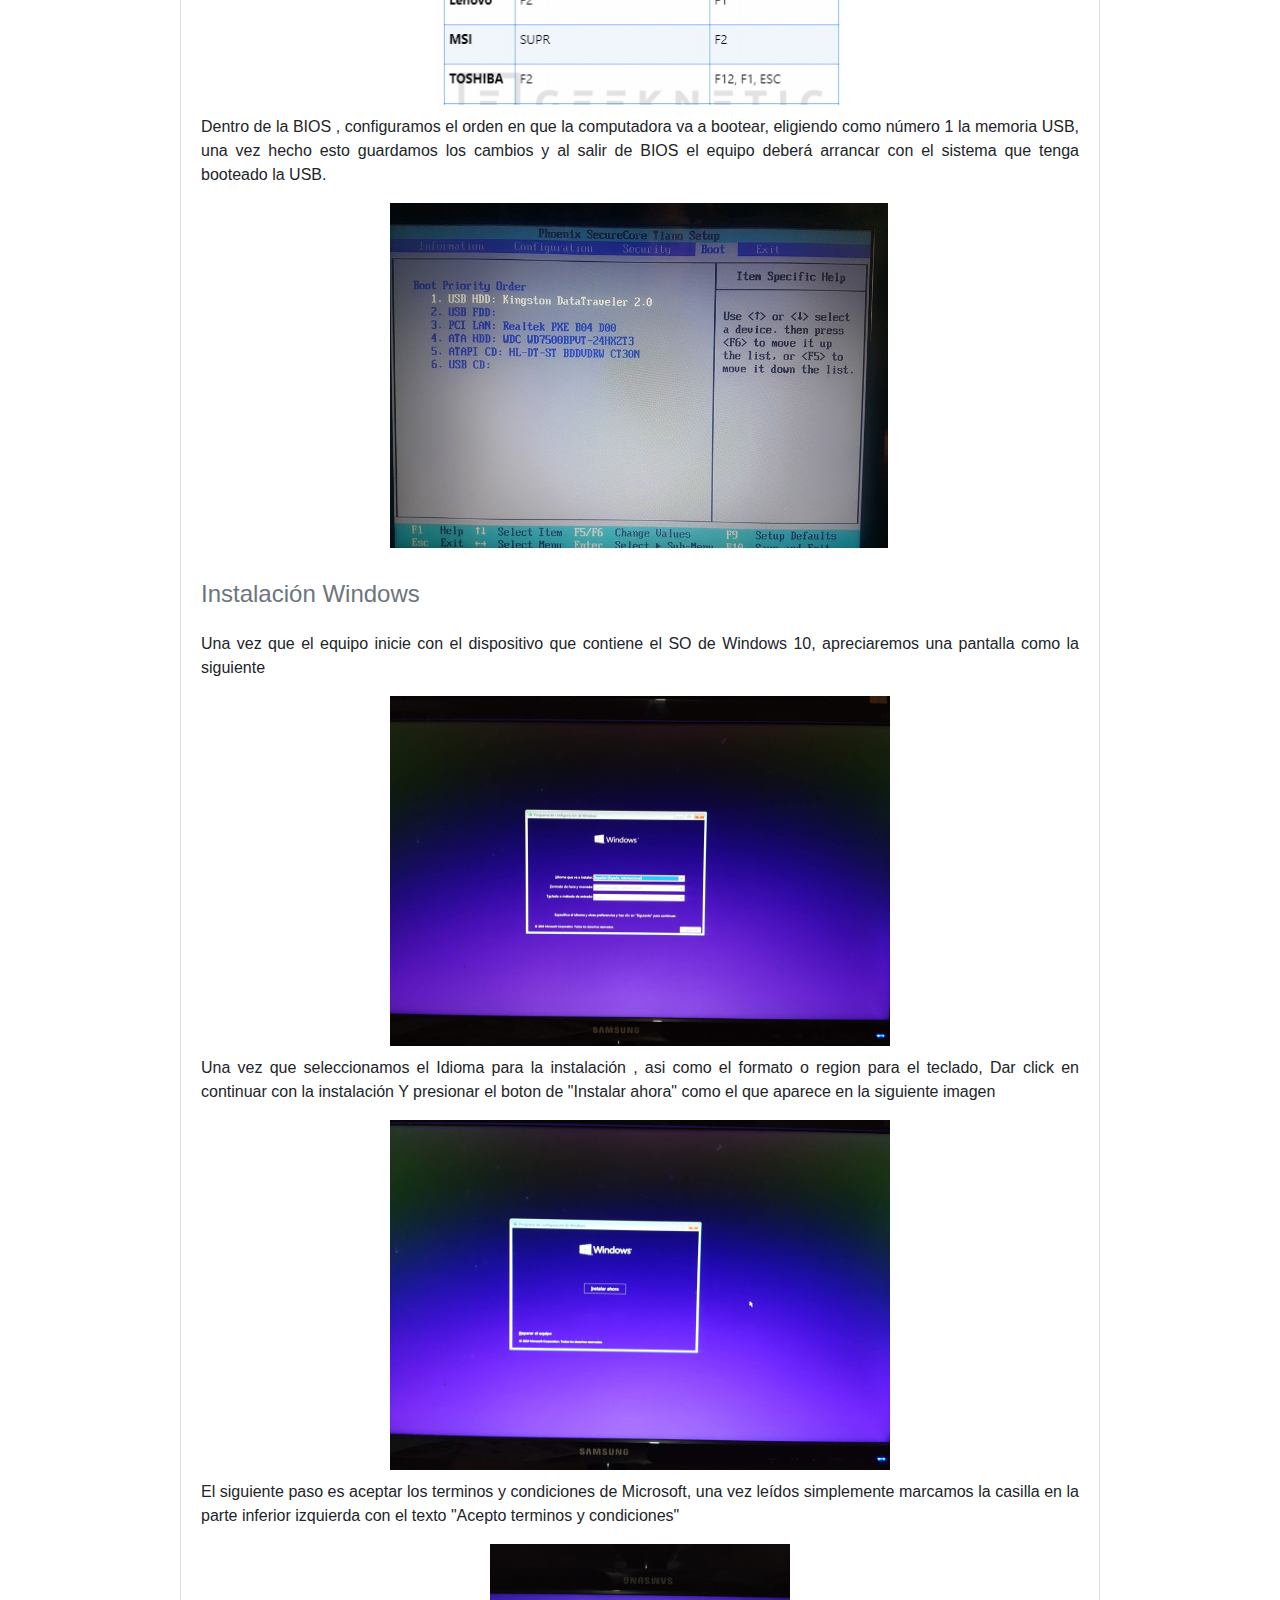
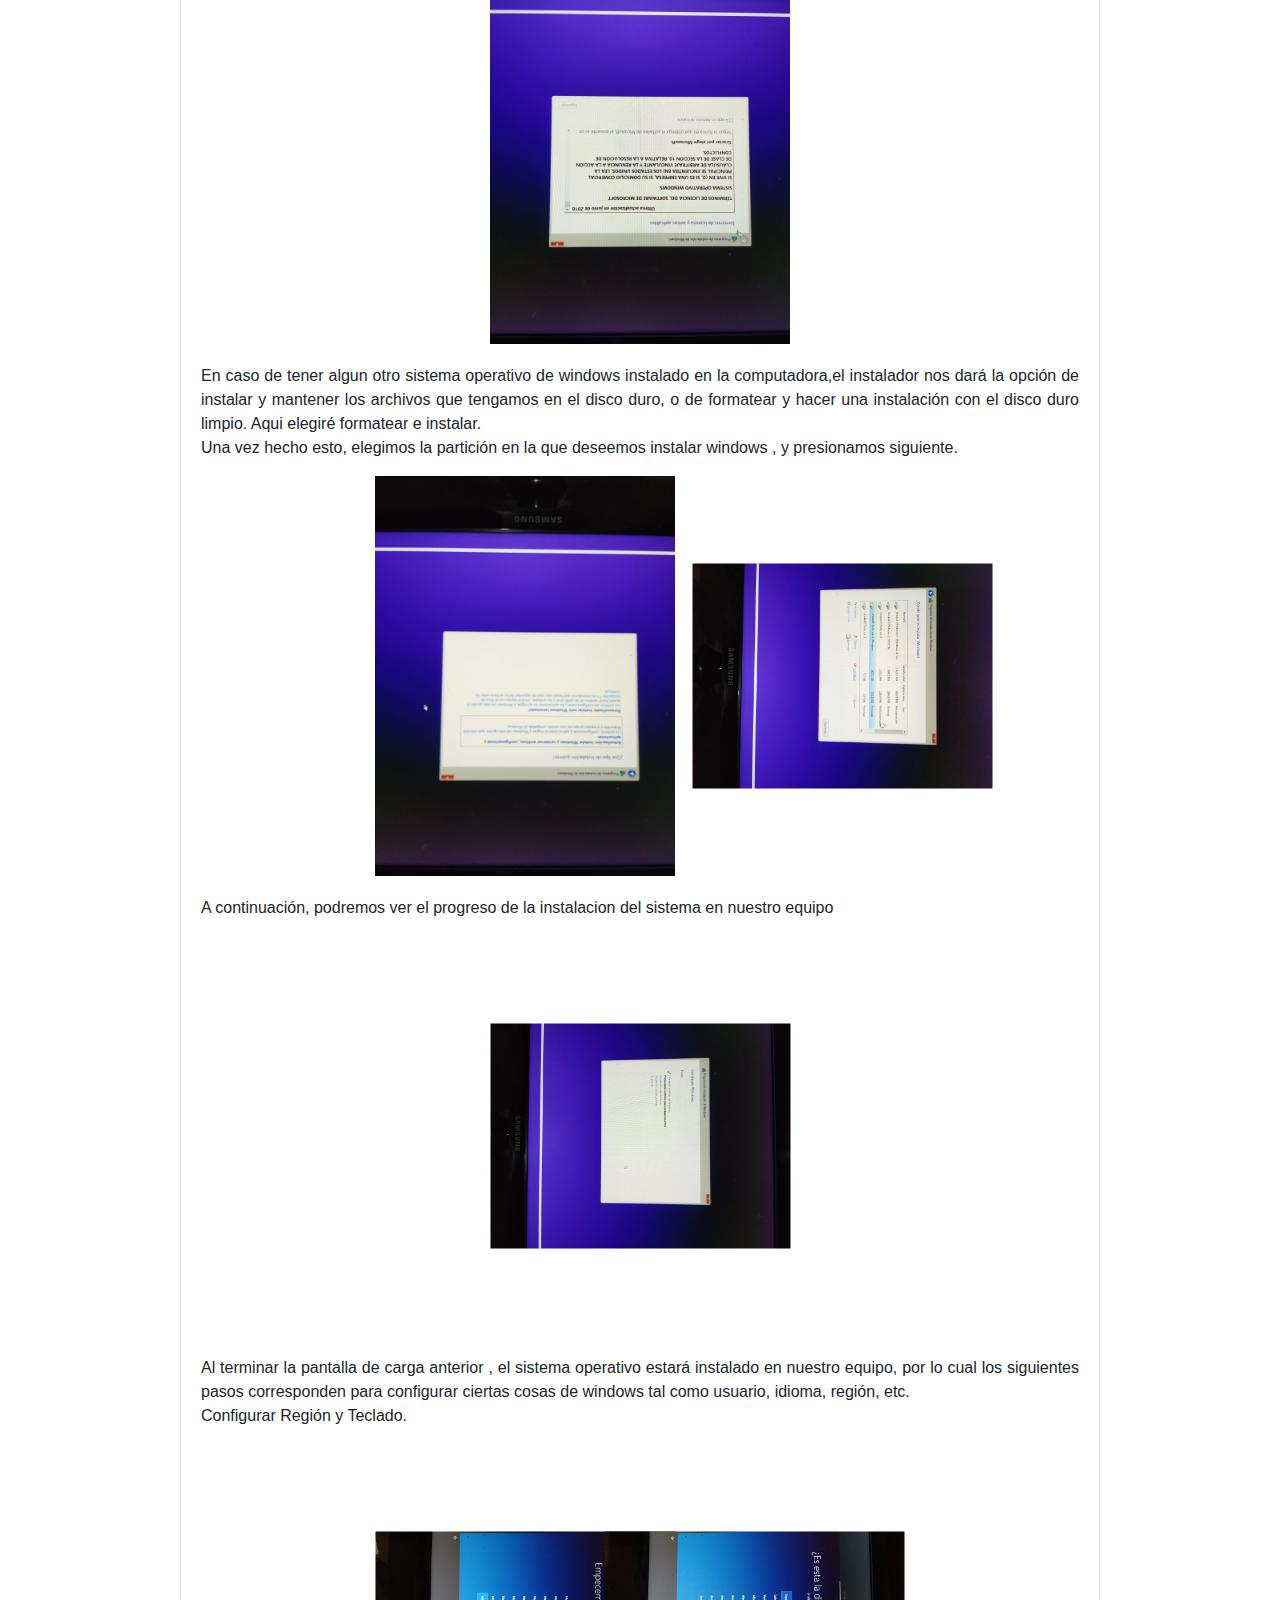
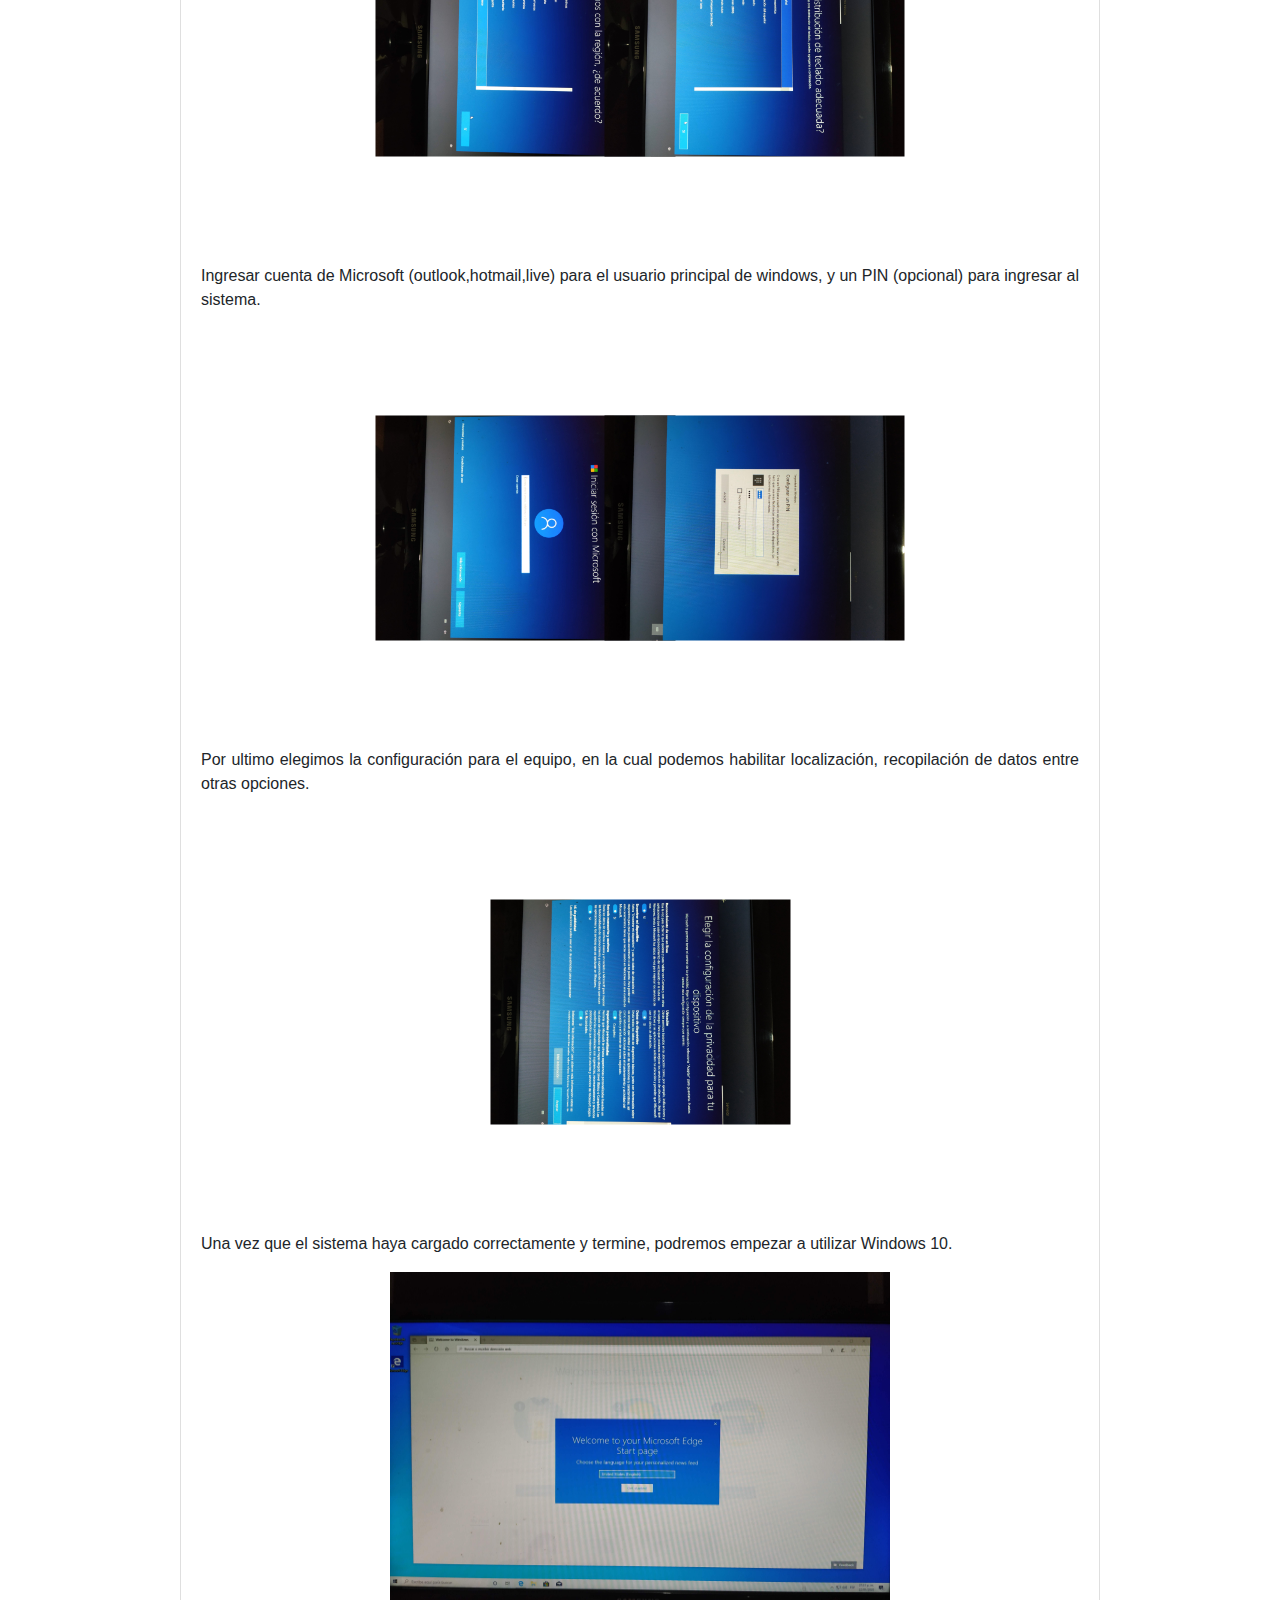
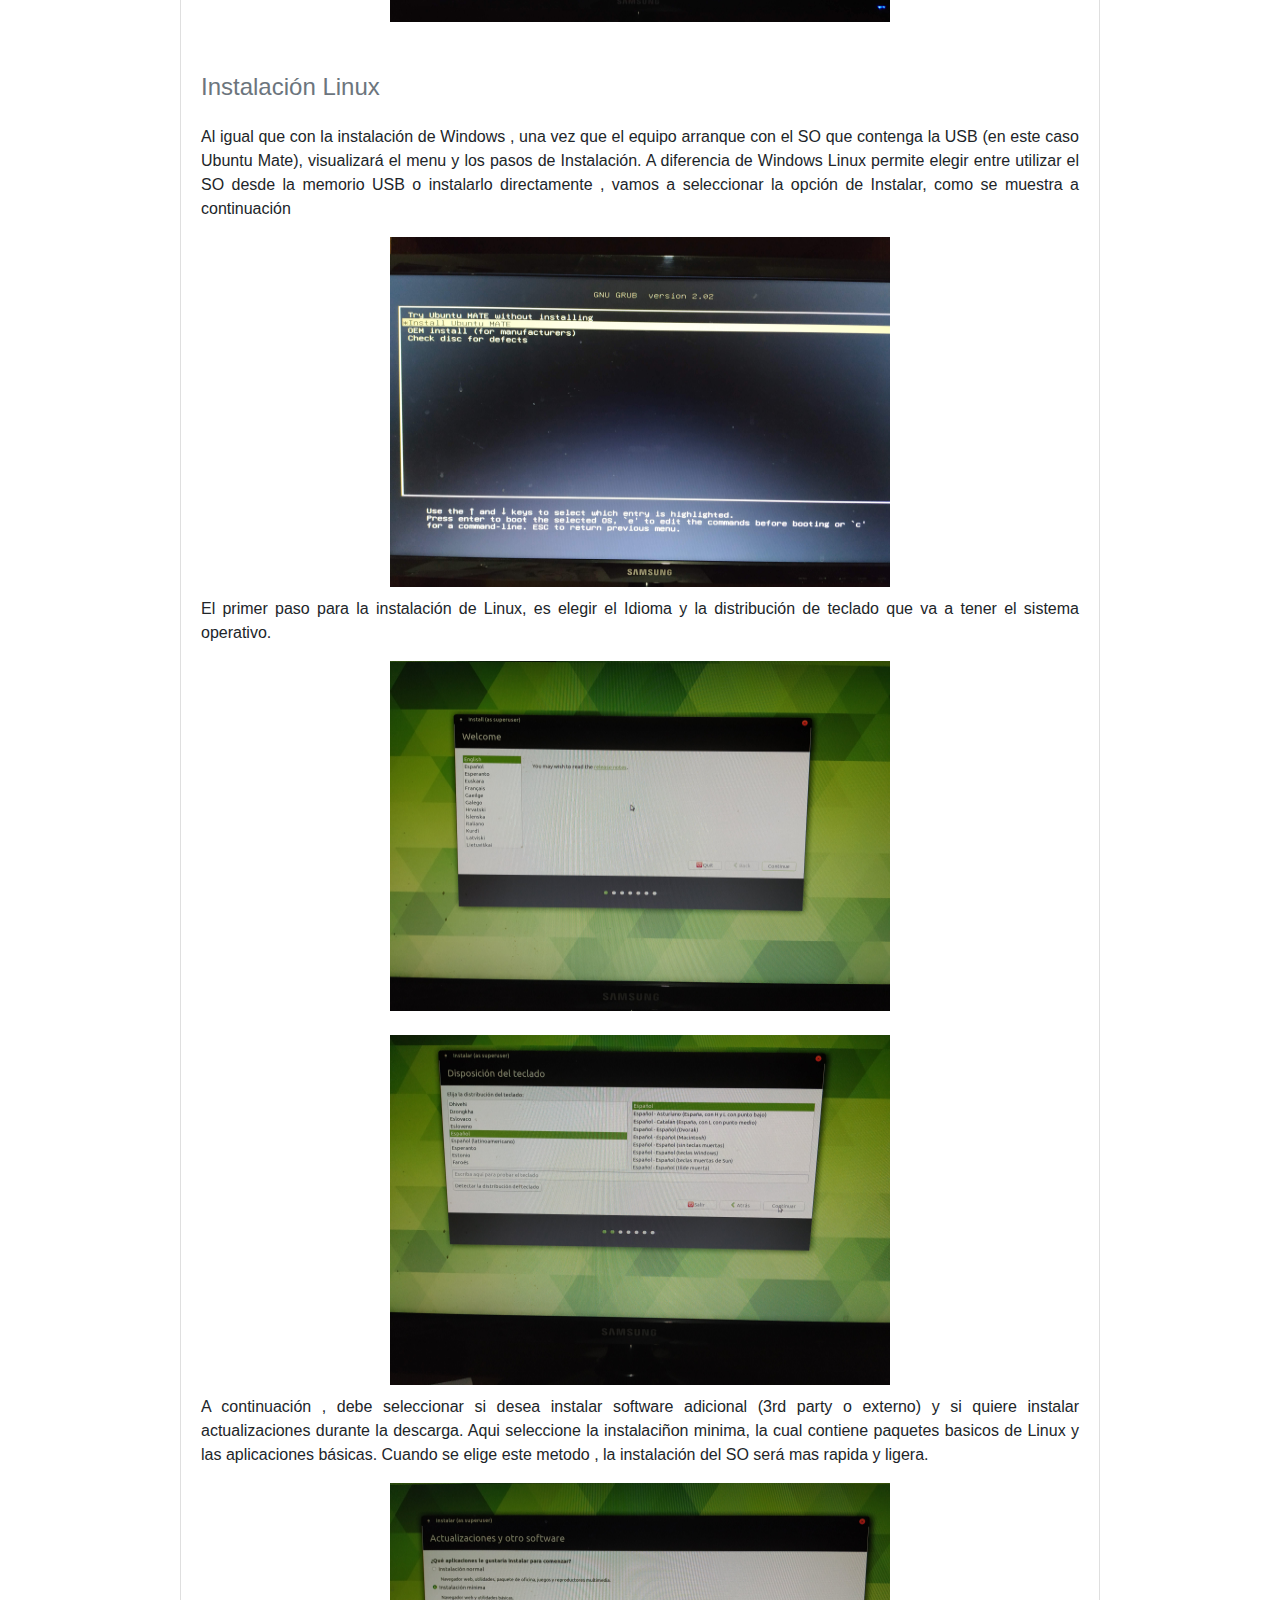
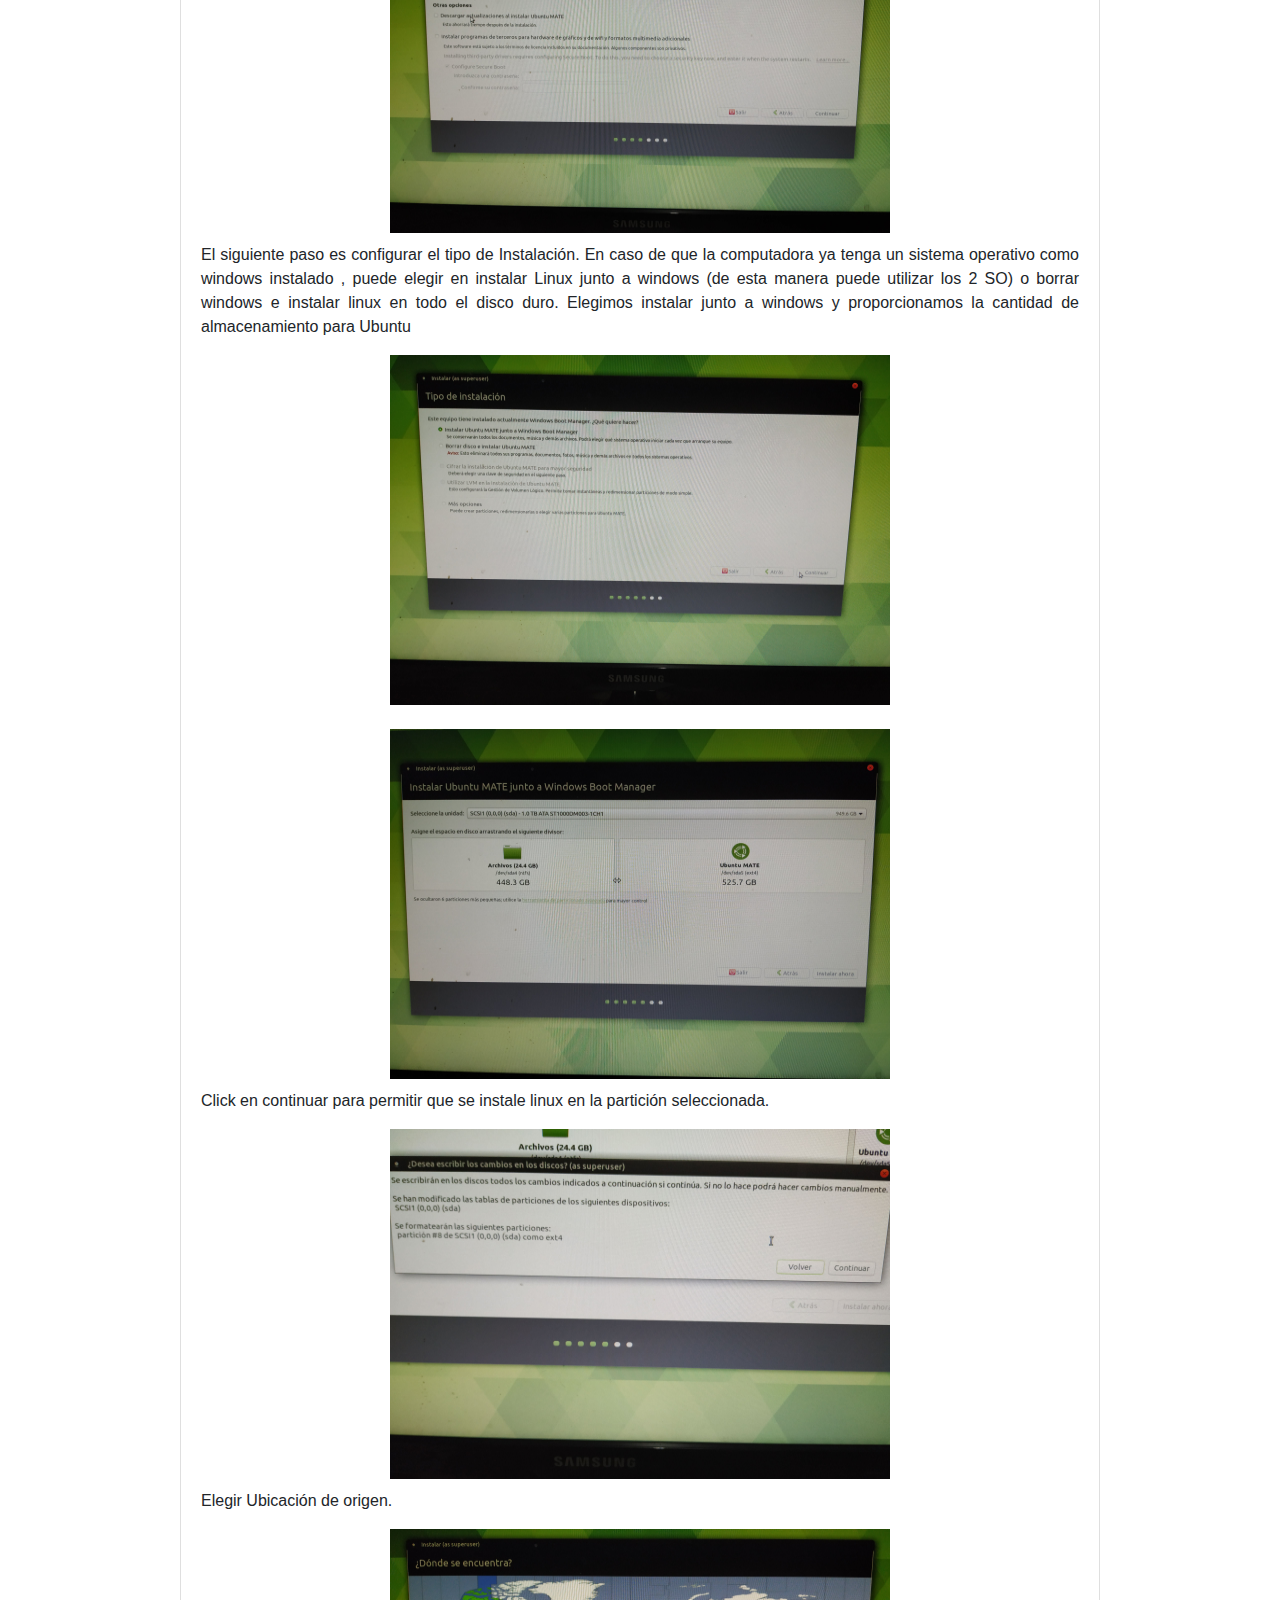
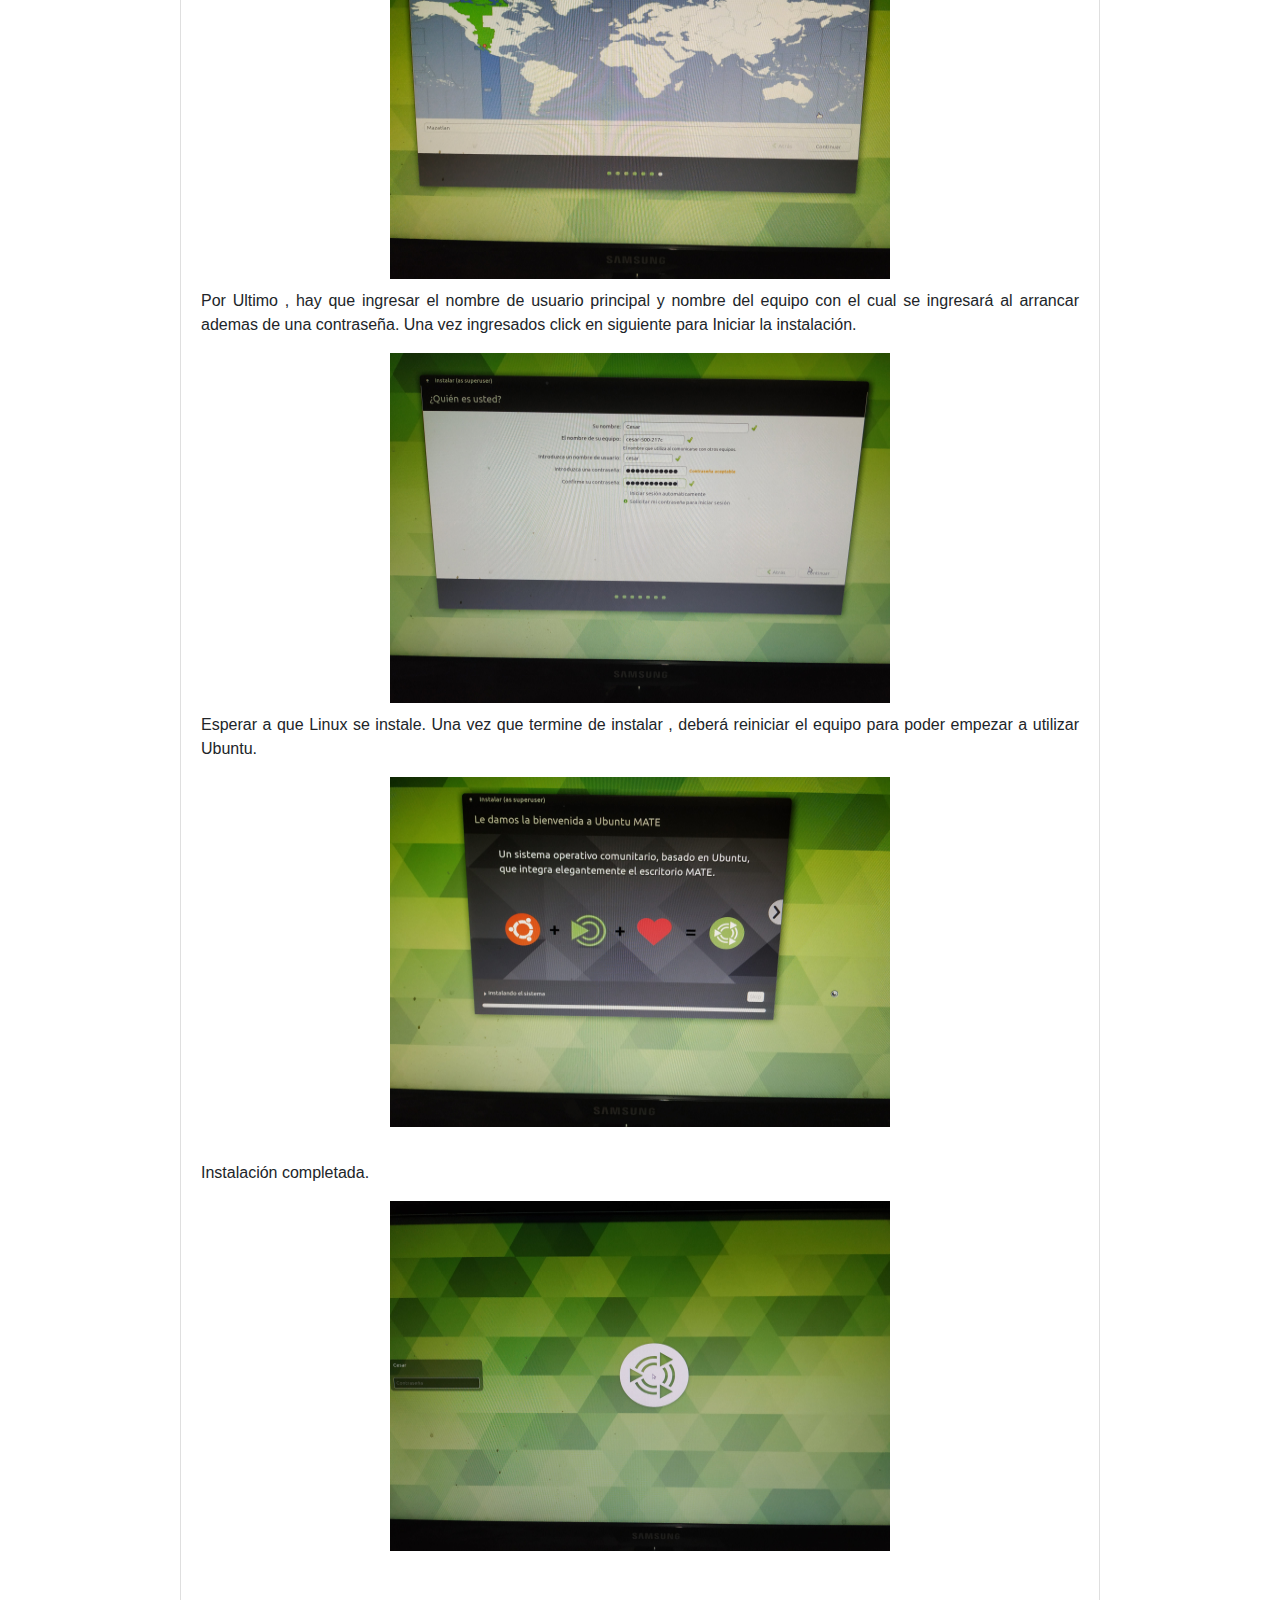
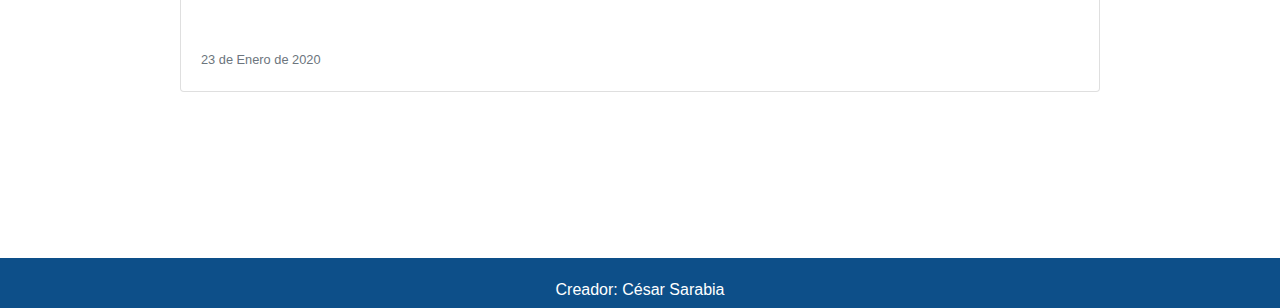
==== commit 9697870c: "Seccion Tarea 1 terminada" ====
--- a/Tarea-1.html
+++ b/Tarea-1.html
@@ -14,10 +14,26 @@
 
 <body>
     <header>
-        <div class="navbar navbar-dark box-shadow" id="navHeader">
-            <a class="navbar-brand" href="Index.html">
-                Portafolio de Evidencias
-            </a>
+        <div class="pos-f-t">
+            <div class="collapse" id="navbarToggleExternalContent">
+                <div class="bg-dark p-4">
+                    <h4 class="text-white">Seminario para la Solución de Problemas de Sistemas Operativos de Red</h4>
+                    <span class="text-muted">Sección: D02</span>
+                    <br>
+                    <span class="text-muted">Alumno: Ramírez Sarabia César Eduardo</span>
+                </div>
+            </div>
+            <nav class="navbar navbar-dark box-shadow" id="navHeader">
+                <button class="navbar-toggler" type="button" data-toggle="collapse"
+                    data-target="#navbarToggleExternalContent" aria-controls="navbarToggleExternalContent"
+                    aria-expanded="false" aria-label="Toggle navigation" style="border: none;">
+                    <span class="navbar-toggler-icon"></span>
+                    <a class="navbar-brand" href="Index.html">
+                        Portafolio de Evidencias
+                    </a>
+                </button>
+
+            </nav>
         </div>
     </header>
 
@@ -30,9 +46,9 @@
                         <div class="card-body">
                             <h2 class="card-title">Instalación de Windows y Linux de forma Nativa</h2>
 
-                            <h5 class="d-inline-block card-subtitle text-muted float-left margin-top margin-subtitle">
+                            <h4 class="d-inline-block card-subtitle text-muted float-left margin-top margin-subtitle">
                                 Objetivo
-                            </h5>
+                            </h4>
 
 
                             <p class="card-text text-card-pad">
@@ -41,8 +57,8 @@
                                 a cabo dicho proceso de Instalación.
                             </p>
 
-                            <h5 class="d-inline-block card-subtitle text-muted float-left margin-top margin-subtitle">
-                                Antes de Instalar</h5>
+                            <h4 class="d-inline-block card-subtitle text-muted float-left margin-top margin-subtitle">
+                                Antes de Instalar</h4>
 
                             <div class="card-text text-card-pad">
                                 <p class="p-justify">
@@ -83,8 +99,7 @@
                                     cada equipo.
                                 </p>
                                 <div class="text-center">
-                                    <img class="text-center" src="resources/img/Tarea-1/tabla-bios.PNG"
-                                        alt="Interfaz Rufus" height="400">
+                                    <img class="text-center" src="resources/img/Tarea-1/tabla-bios.PNG" height="400">
                                 </div>
                                 <p class="p-justify">
                                     Dentro de la BIOS , configuramos el orden en que la computadora va a bootear,
@@ -94,14 +109,13 @@
                                     con el sistema que tenga booteado la USB.
                                 </p>
                                 <div class="text-center">
-                                    <img class="text-center img-tarea-1" src="resources/img/Tarea-1/boot-orden.jpg"
-                                        alt="Interfaz Rufus">
+                                    <img class="text-center img-tarea-1" src="resources/img/Tarea-1/boot-orden.jpg">
                                 </div>
                             </div>
                             <br>
                             <!--INICIO CONTENIDO INSTALACION  WINDOWS-->
-                            <h5 class="d-inline-block card-subtitle text-muted float-left margin-top margin-subtitle">
-                                Instalación Windows</h5>
+                            <h4 class="d-inline-block card-subtitle text-muted float-left margin-top margin-subtitle">
+                                Instalación Windows</h4>
                             <div class="card-text text-card-pad">
                                 <p class="p-justify">
                                     Una vez que el equipo inicie con el dispositivo que contiene el SO de Windows 10,
@@ -111,8 +125,7 @@
 
                                 <div class="text-center">
                                     <img class="text-center img-tarea-1"
-                                        src="resources/img/Tarea-1/windows/IMG_20200122_192513.jpg"
-                                        alt="Interfaz Rufus">
+                                        src="resources/img/Tarea-1/windows/IMG_20200122_192513.jpg">
                                 </div>
                                 <p class="p-justify">
                                     Una vez que seleccionamos el Idioma para la instalación , asi como el formato o
@@ -123,8 +136,7 @@
                                 </p>
                                 <div class="text-center">
                                     <img class="text-center img-tarea-1"
-                                        src="resources/img/Tarea-1/windows/IMG_20200122_192534.jpg"
-                                        alt="Interfaz Rufus">
+                                        src="resources/img/Tarea-1/windows/IMG_20200122_192534.jpg">
                                 </div>
 
                                 <p class="p-justify">
@@ -136,8 +148,7 @@
 
                                 <div class="text-center" style="padding-top: 50px;">
                                     <img class="text-center rotateimg90"
-                                        src="resources/img/Tarea-1/windows/IMG_20200122_192638.jpg" alt="Interfaz Rufus"
-                                        height="300">
+                                        src="resources/img/Tarea-1/windows/IMG_20200122_192638.jpg" height="300">
                                 </div>
 
                                 <p class="p-justify" style="padding-top: 70px;">
@@ -152,11 +163,9 @@
                                 </p>
                                 <div class="text-center" style="padding-top: 50px;">
                                     <img class="text-center rotateimg90"
-                                        src="resources/img/Tarea-1/windows/IMG_20200122_192704.jpg" alt="Interfaz Rufus"
-                                        height="300">
-                                    <img class="text-center rotateimg90"
-                                        src="resources/img/Tarea-1/windows/IMG_20200122_192818.jpg" alt="Interfaz Rufus"
-                                        height="300">
+                                        src="resources/img/Tarea-1/windows/IMG_20200122_192704.jpg" height="300">
+                                    <img class="text-center rotateimg90"
+                                        src="resources/img/Tarea-1/windows/IMG_20200122_192818.jpg" height="300">
                                 </div>
                                 <p class="p-justify" style="padding-top: 70px;">
                                     A continuación, podremos ver el progreso de la instalacion del sistema en nuestro
@@ -164,8 +173,7 @@
                                 </p>
                                 <div class="text-center" style="padding-top: 50px;">
                                     <img class="text-center rotateimg90"
-                                        src="resources/img/Tarea-1/windows/IMG_20200122_192849.jpg" alt="Interfaz Rufus"
-                                        height="300">
+                                        src="resources/img/Tarea-1/windows/IMG_20200122_192849.jpg" height="300">
                                 </div>
                                 <p class="p-justify" style="padding-top: 70px;">
                                     Al terminar la pantalla de carga anterior , el sistema operativo estará instalado en
@@ -178,11 +186,9 @@
                                 </p>
                                 <div class="text-center" style="padding-top: 50px;">
                                     <img class="text-center rotateimg90"
-                                        src="resources/img/Tarea-1/windows/IMG_20200122_194228.jpg" alt="Interfaz Rufus"
-                                        height="300">
-                                    <img class="text-center rotateimg90"
-                                        src="resources/img/Tarea-1/windows/IMG_20200122_194242.jpg" alt="Interfaz Rufus"
-                                        height="300">
+                                        src="resources/img/Tarea-1/windows/IMG_20200122_194228.jpg" height="300">
+                                    <img class="text-center rotateimg90"
+                                        src="resources/img/Tarea-1/windows/IMG_20200122_194242.jpg" height="300">
                                 </div>
 
                                 <p class="p-justify" style="padding-top: 70px;">
@@ -192,43 +198,146 @@
                                 </p>
                                 <div class="text-center" style="padding-top: 50px;">
                                     <img class="text-center rotateimg90"
-                                        src="resources/img/Tarea-1/windows/IMG_20200122_194443.jpg" alt="Interfaz Rufus"
-                                        height="300">
-                                    <img class="text-center rotateimg90"
-                                        src="resources/img/Tarea-1/windows/IMG_20200122_194808.jpg" alt="Interfaz Rufus"
-                                        height="300">
-                                </div>
-
-                                <p class="p-justify" style="padding-top: 70px;">
-                                   Por ultimo elegimos la configuración para el equipo, en la cual podemos habilitar localización,
-                                   recopilación de datos entre otras opciones.
-                                </p>
-                                <div class="text-center" style="padding-top: 50px;">
-                                    <img class="text-center rotateimg90"
-                                        src="resources/img/Tarea-1/windows/IMG_20200122_194921.jpg" alt="Interfaz Rufus"
-                                        height="300">
-
-                                </div>
-                                <p class="p-justify" style="padding-top: 70px;">
-                                   Una vez que el sistema haya cargado correctamente y termine, podremos empezar a utilizar Windows 10.
-                                 </p>
-                                 <div class="text-center">
-                                         <img class="text-center img-tarea-1"
-                                         src="resources/img/Tarea-1/windows/IMG_20200122_195138.jpg" alt="Interfaz Rufus"
-                                         height="300">
- 
-                                 </div>
-                                <!--
-                                <p class="p-justify">
-                                    Al dar click en el boton de Instalar Ahora, nos solicitará un código para activar
-                                    windows, si
-                                    contamos con uno lo ingresamos y presionamos siguiente, en caso contrario elegimos
-                                    la opción
-                                    de no cuento con una clave de producto.
-                                </p>
-                            -->
+                                        src="resources/img/Tarea-1/windows/IMG_20200122_194443.jpg" height="300">
+                                    <img class="text-center rotateimg90"
+                                        src="resources/img/Tarea-1/windows/IMG_20200122_194808.jpg" height="300">
+                                </div>
+
+                                <p class="p-justify" style="padding-top: 70px;">
+                                    Por ultimo elegimos la configuración para el equipo, en la cual podemos habilitar
+                                    localización,
+                                    recopilación de datos entre otras opciones.
+                                </p>
+                                <div class="text-center" style="padding-top: 50px;">
+                                    <img class="text-center rotateimg90"
+                                        src="resources/img/Tarea-1/windows/IMG_20200122_194921.jpg" height="300">
+
+                                </div>
+                                <p class="p-justify" style="padding-top: 70px;">
+                                    Una vez que el sistema haya cargado correctamente y termine, podremos empezar a
+                                    utilizar Windows 10.
+                                </p>
+                                <div class="text-center">
+                                    <img class="text-center img-tarea-1"
+                                        src="resources/img/Tarea-1/windows/IMG_20200122_195138.jpg"
+                                        alt="Windows Instalado" height="300">
+
+                                </div>
+
                             </div>
                             <!-- FIN CONTENIDO INSTALACION  WINDOWS-->
+                            <br>
+                            <br>
+                            <!-- INICIO CONTENIDO INSTALACION  LINUX-->
+                            <h4 class="d-inline-block card-subtitle text-muted float-left margin-top margin-subtitle">
+                                Instalación Linux</h4>
+                            <div class="card-text text-card-pad">
+                                <p class="p-justify">
+                                    Al igual que con la instalación de Windows , una vez que el equipo arranque con el
+                                    SO que
+                                    contenga la USB (en este caso Ubuntu Mate), visualizará el menu y los pasos de
+                                    Instalación.
+                                    A diferencia de Windows Linux permite elegir entre utilizar el SO desde la memorio
+                                    USB o
+                                    instalarlo directamente , vamos a seleccionar la opción de Instalar, como se muestra
+                                    a continuación
+                                </p>
+
+                                <div class="text-center">
+                                    <img class="text-center img-tarea-1"
+                                        src="resources/img/Tarea-1/linux/IMG_20200122_231641.jpg"
+                                        alt="Inicio USB con linux">
+                                </div>
+                                <p class="p-justify">
+                                    El primer paso para la instalación de Linux, es elegir el Idioma y la distribución
+                                    de teclado que va a tener el sistema operativo.
+                                </p>
+                                <div class="text-center">
+                                    <img class="text-center img-tarea-1"
+                                        src="resources/img/Tarea-1/linux/IMG_20200122_231901.jpg"
+                                        alt="Inicio USB con linux">
+                                    <br>
+                                    <br>
+                                    <img class="text-center img-tarea-1"
+                                        src="resources/img/Tarea-1/linux/IMG_20200122_231915.jpg"
+                                        alt="Idioma y Región LIinux">
+                                </div>
+                                <p class="p-justify">
+                                    A continuación , debe seleccionar si desea instalar software adicional (3rd party o
+                                    externo) y si
+                                    quiere instalar actualizaciones durante la descarga. Aqui seleccione la instalaciñon
+                                    minima, la cual
+                                    contiene paquetes basicos de Linux y las aplicaciones básicas. Cuando se elige este
+                                    metodo , la instalación
+                                    del SO será mas rapida y ligera.
+                                </p>
+                                <div class="text-center">
+                                    <img class="text-center img-tarea-1"
+                                        src="resources/img/Tarea-1/linux/IMG_20200122_231955.jpg"
+                                        alt="Inicio USB con linux">
+                                </div>
+                                <p class="p-justify">
+                                    El siguiente paso es configurar el tipo de Instalación. En caso de que la
+                                    computadora ya tenga un sistema operativo
+                                    como windows instalado , puede elegir en instalar Linux junto a windows (de esta
+                                    manera puede utilizar los 2 SO) o
+                                    borrar windows e instalar linux en todo el disco duro. Elegimos instalar junto a
+                                    windows y proporcionamos la cantidad
+                                    de almacenamiento para Ubuntu
+                                </p>
+                                <div class="text-center">
+                                    <img class="text-center img-tarea-1"
+                                        src="resources/img/Tarea-1/linux/IMG_20200122_232026.jpg"
+                                        alt="Tipo Instalación Linux">
+                                    <br>
+                                    <br>
+                                    <img class="text-center img-tarea-1"
+                                        src="resources/img/Tarea-1/linux/IMG_20200122_232050.jpg"
+                                        alt="Tipo Instalación Linux">
+                                </div>
+                                <p class="p-justify">
+                                    Click en continuar para permitir que se instale linux en la partición seleccionada.
+                                </p>
+                                <div class="text-center">
+                                    <img class="text-center img-tarea-1"
+                                        src="resources/img/Tarea-1/linux/IMG_20200122_232203.jpg" alt="">
+                                </div>
+                                <p class="p-justify">
+                                    Elegir Ubicación de origen.
+                                </p>
+                                <div class="text-center">
+                                    <img class="text-center img-tarea-1"
+                                        src="resources/img/Tarea-1/linux/IMG_20200122_232255.jpg" alt="Ciudad Origen">
+                                </div>
+                                <p class="p-justify">
+                                    Por Ultimo , hay que ingresar el nombre de usuario principal y nombre del equipo con
+                                    el cual
+                                    se ingresará al arrancar ademas de una contraseña. Una vez ingresados click en
+                                    siguiente para
+                                    Iniciar la instalación.
+                                </p>
+                                <div class="text-center">
+                                    <img class="text-center img-tarea-1"
+                                        src="resources/img/Tarea-1/linux/IMG_20200122_232447.jpg" alt="Usuario">
+                                </div>
+                                <p class="p-justify">
+                                    Esperar a que Linux se instale. Una vez que termine de instalar , deberá reiniciar
+                                    el equipo
+                                    para poder empezar a utilizar Ubuntu.
+                                </p>
+                                <div class="text-center">
+                                    <img class="text-center img-tarea-1"
+                                        src="resources/img/Tarea-1/linux/IMG_20200122_232501.jpg" alt="Instalando">
+                                    <br><br>
+                                    <p class="p-justify">
+                                        Instalación completada.
+                                    </p>
+                                    <img class="text-center img-tarea-1"
+                                        src="resources/img/Tarea-1/linux/IMG_20200122_233622.jpg"
+                                        alt="Instalación Completa">
+                                </div>
+                            </div>
+                            <!-- FIN CONTENIDO INSTALACION  LINUX-->
                             <br>
                             <br>
                             <br>
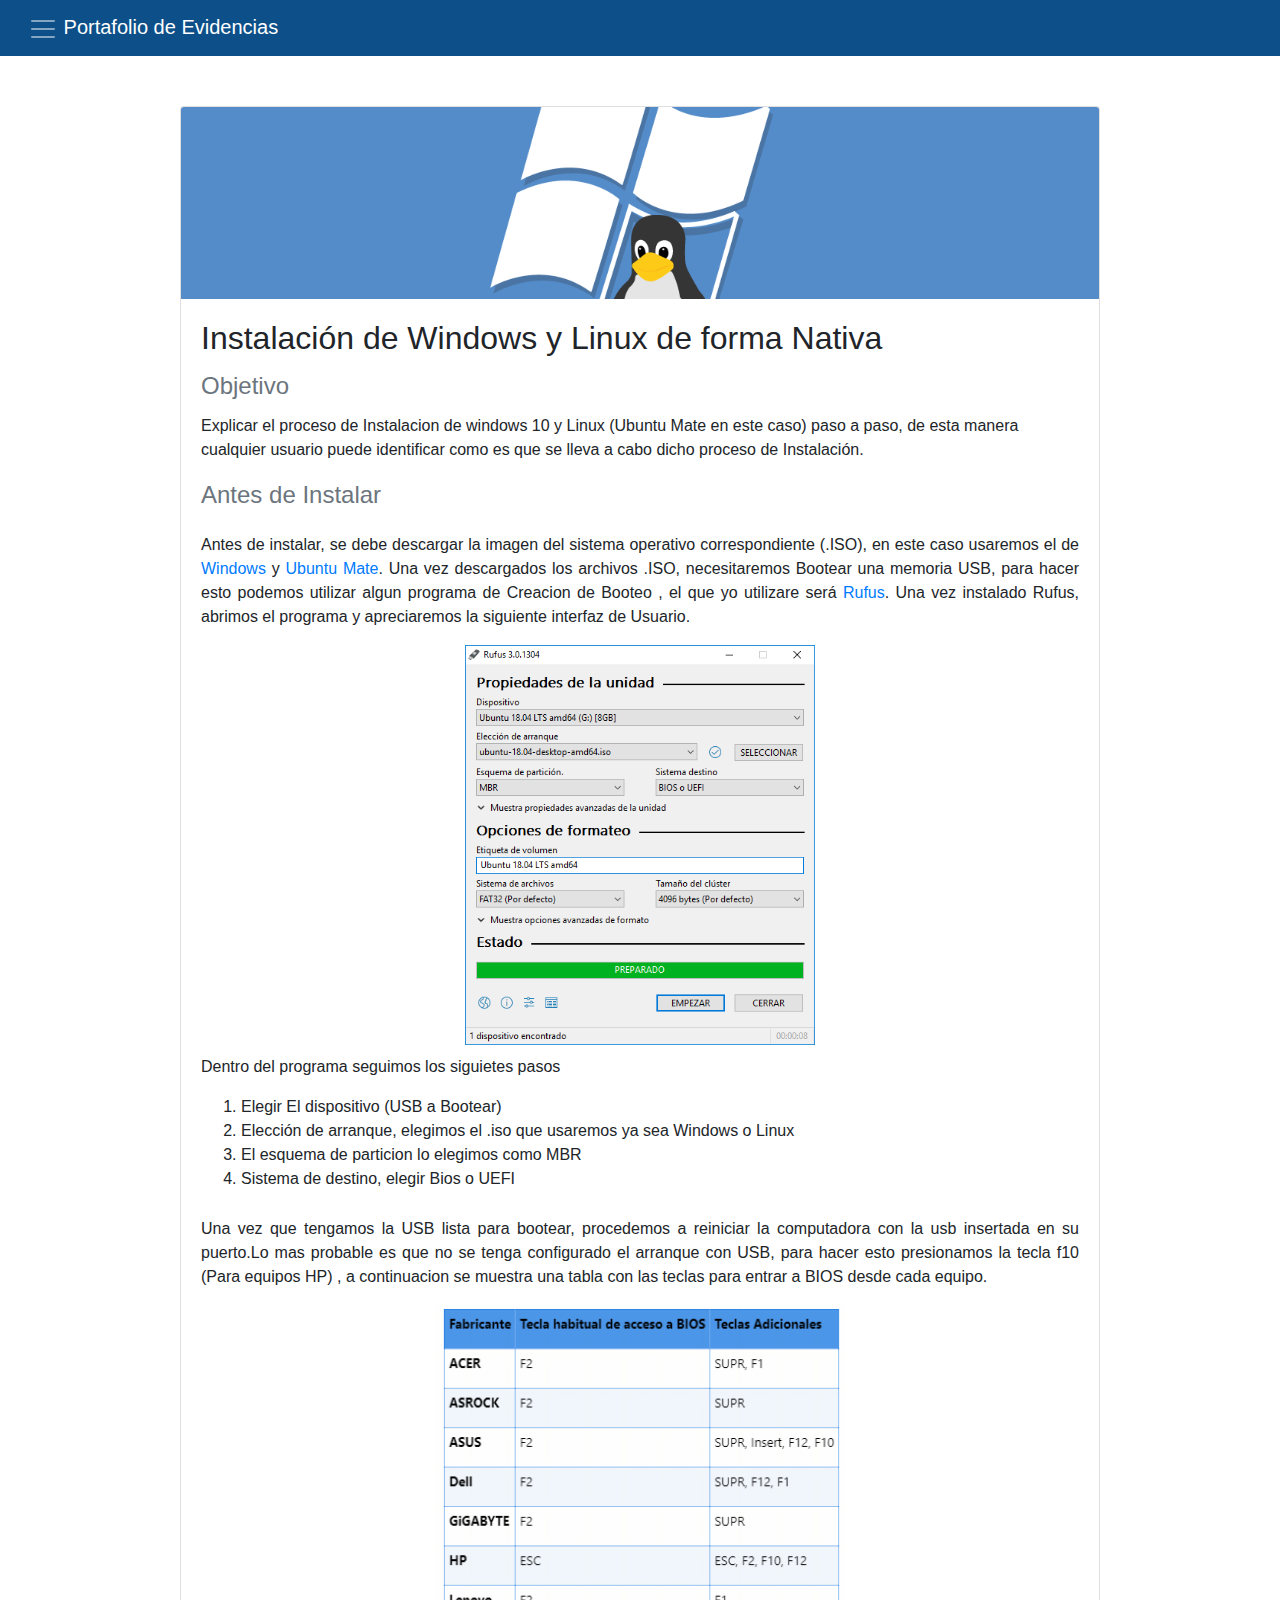
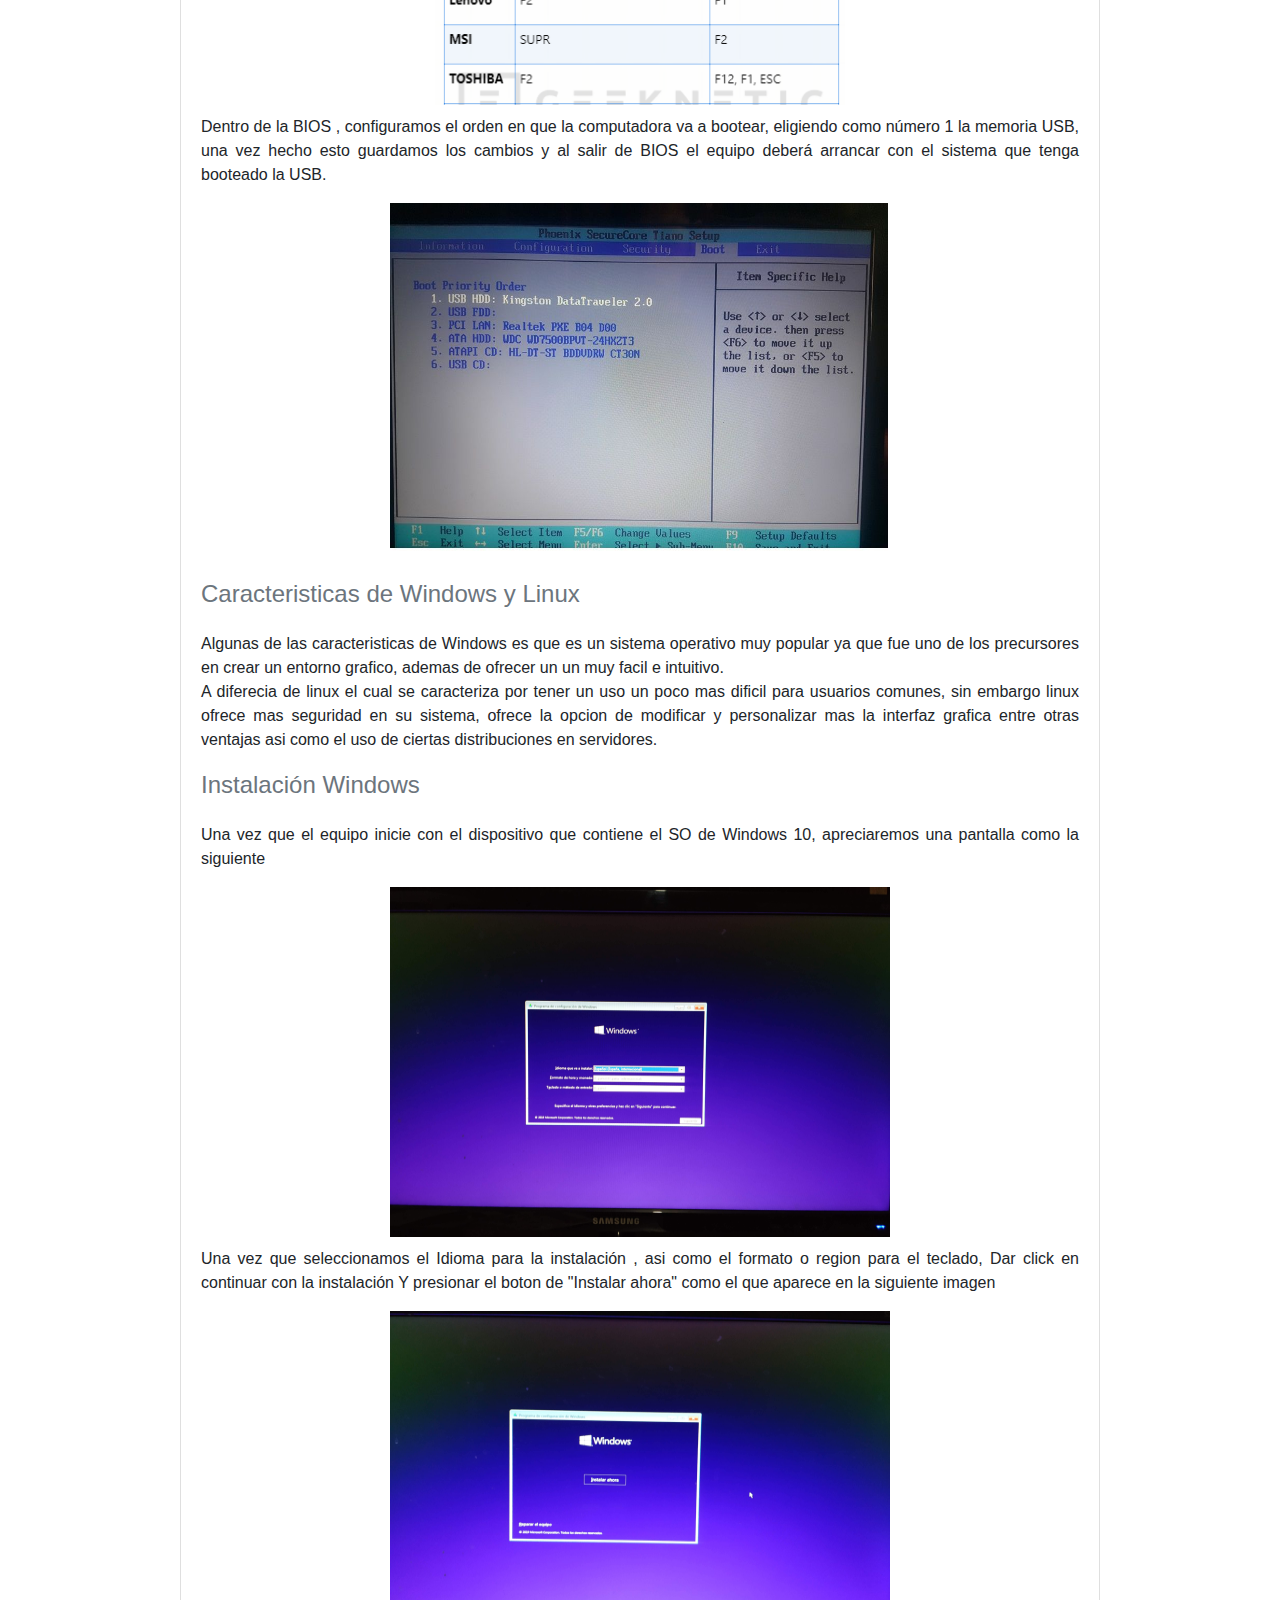
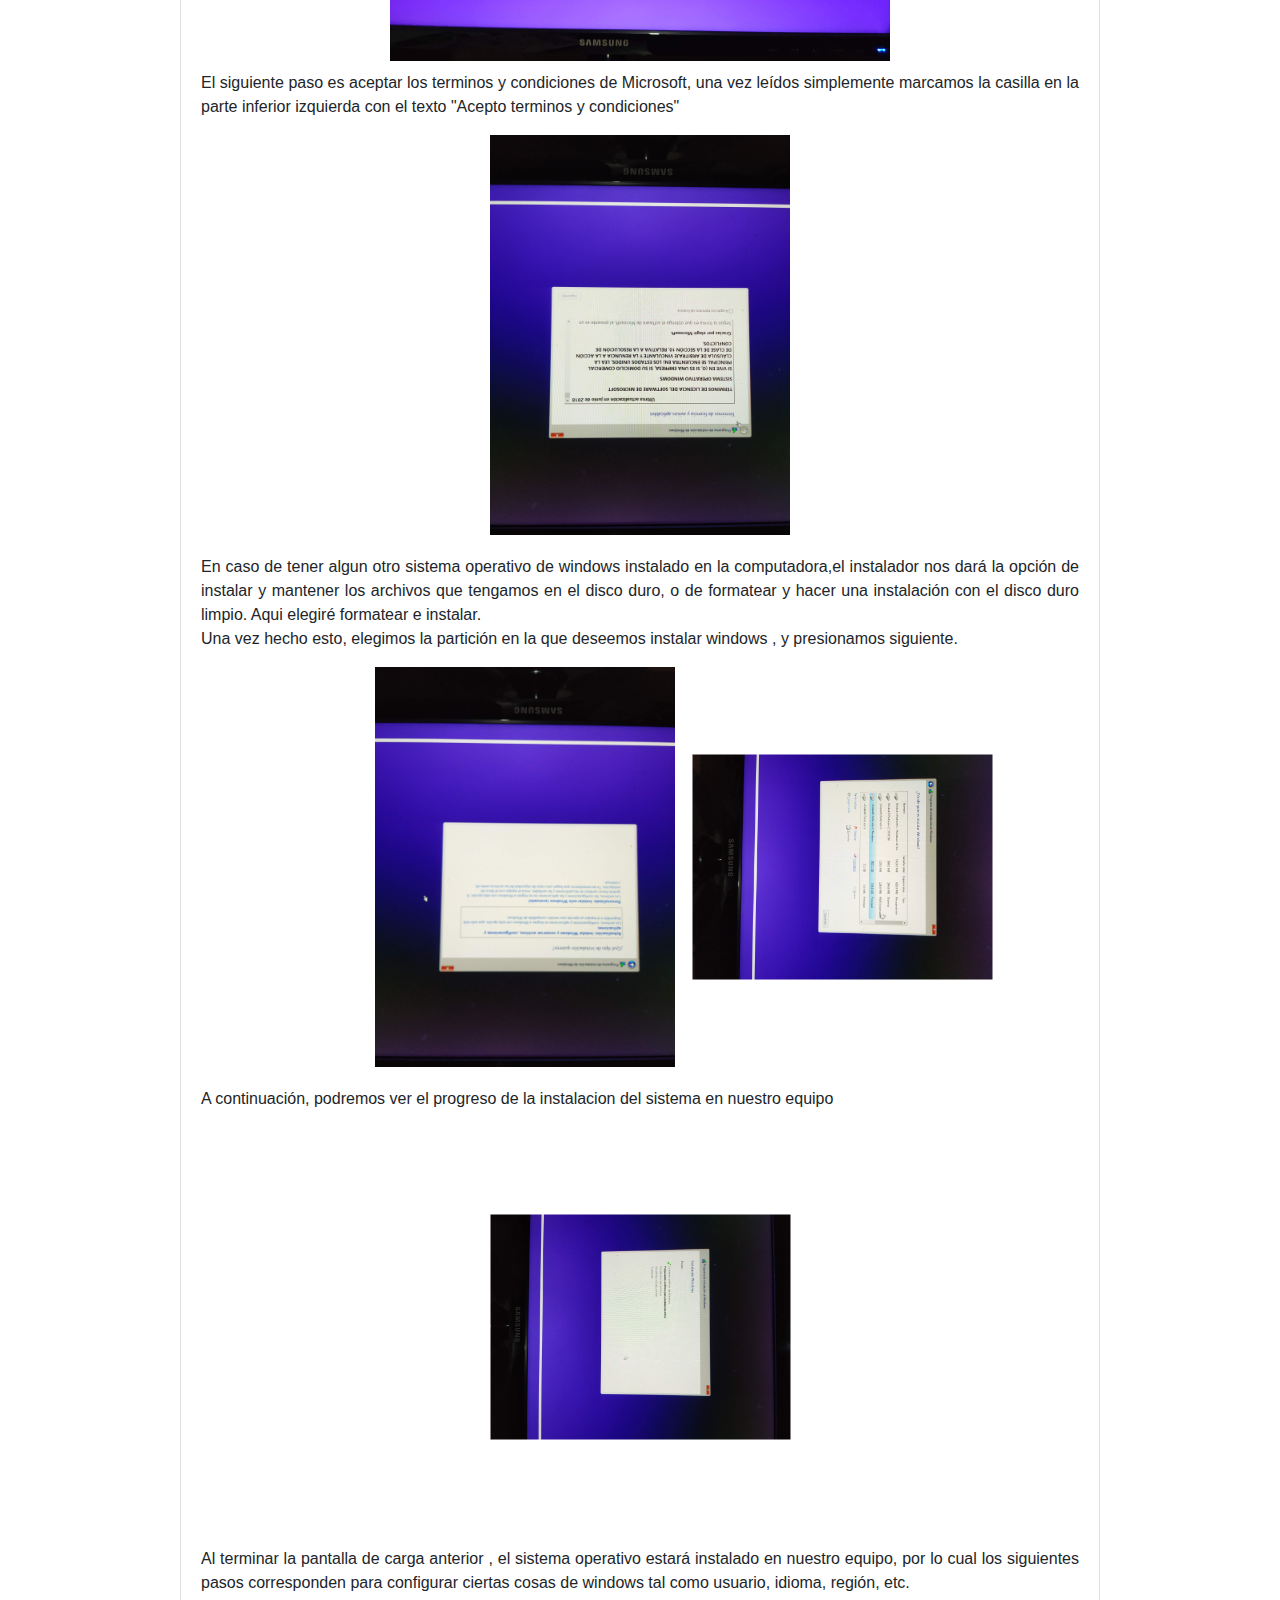
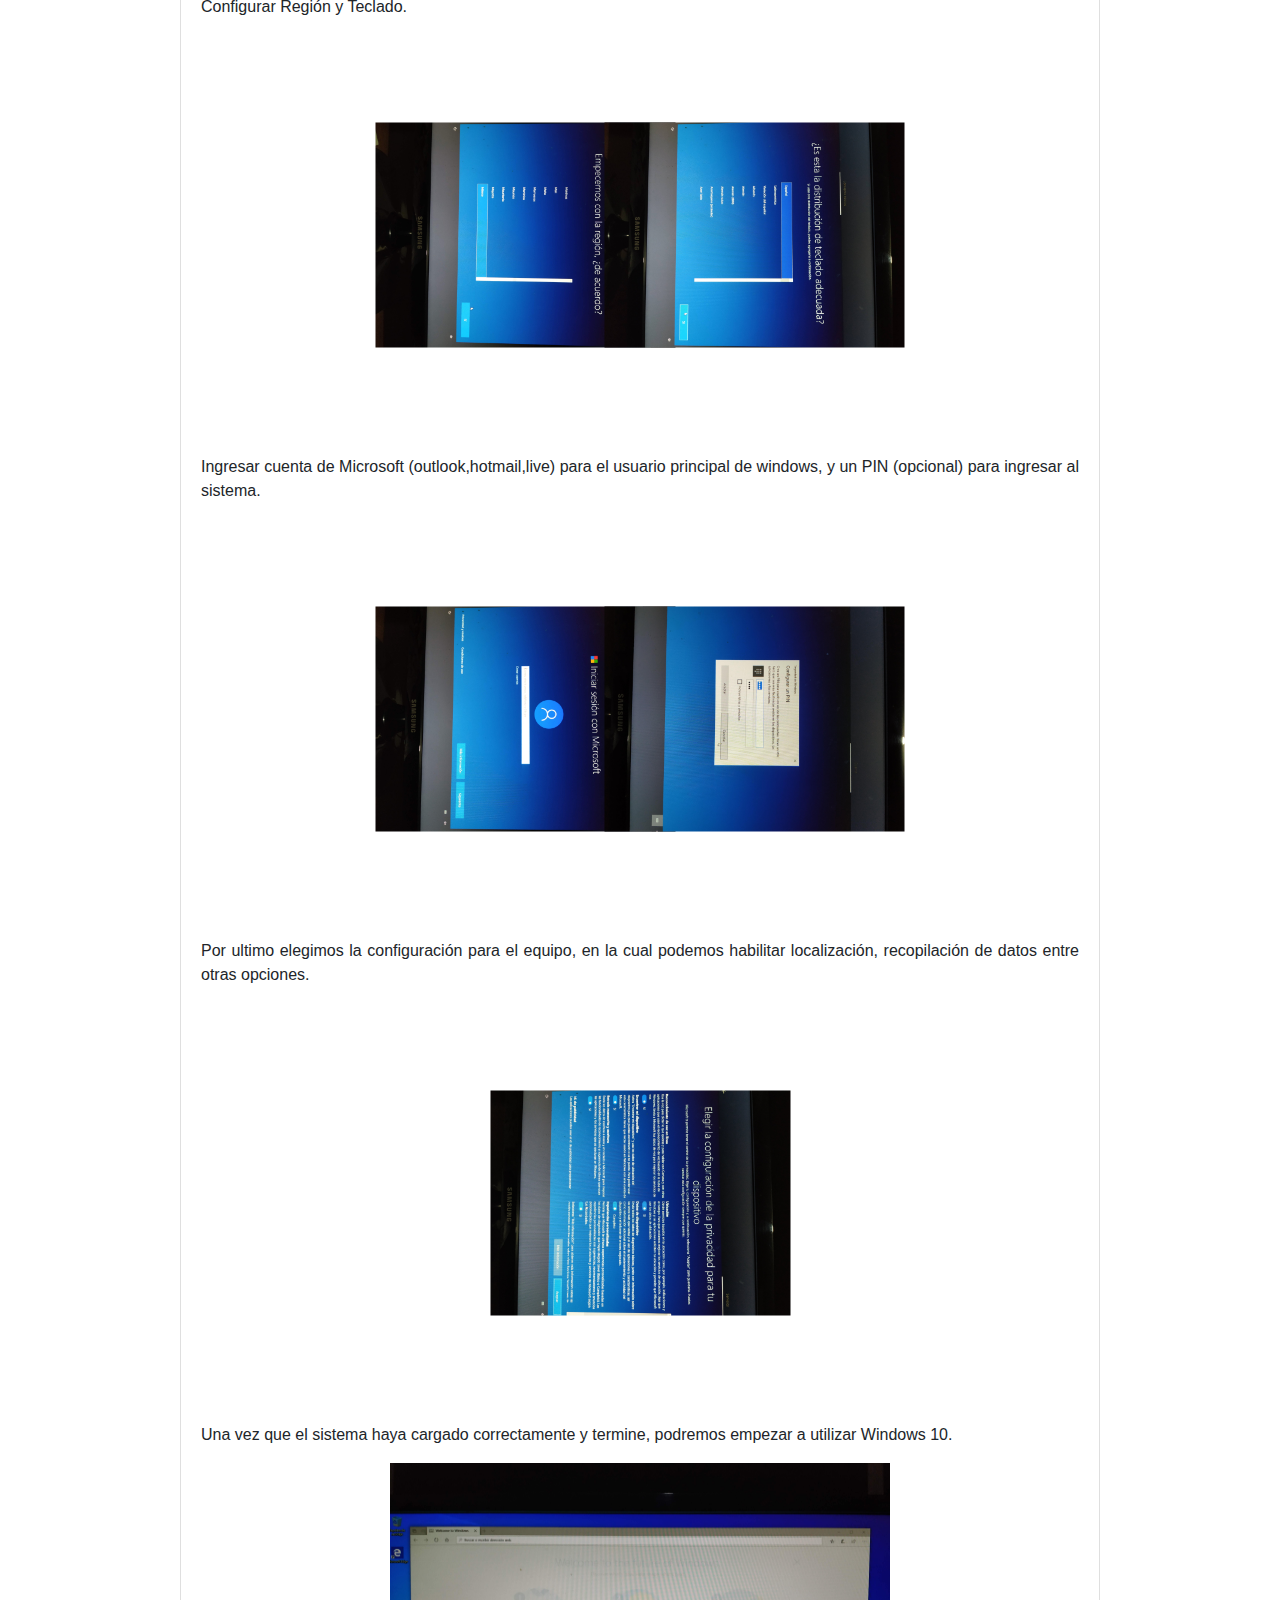
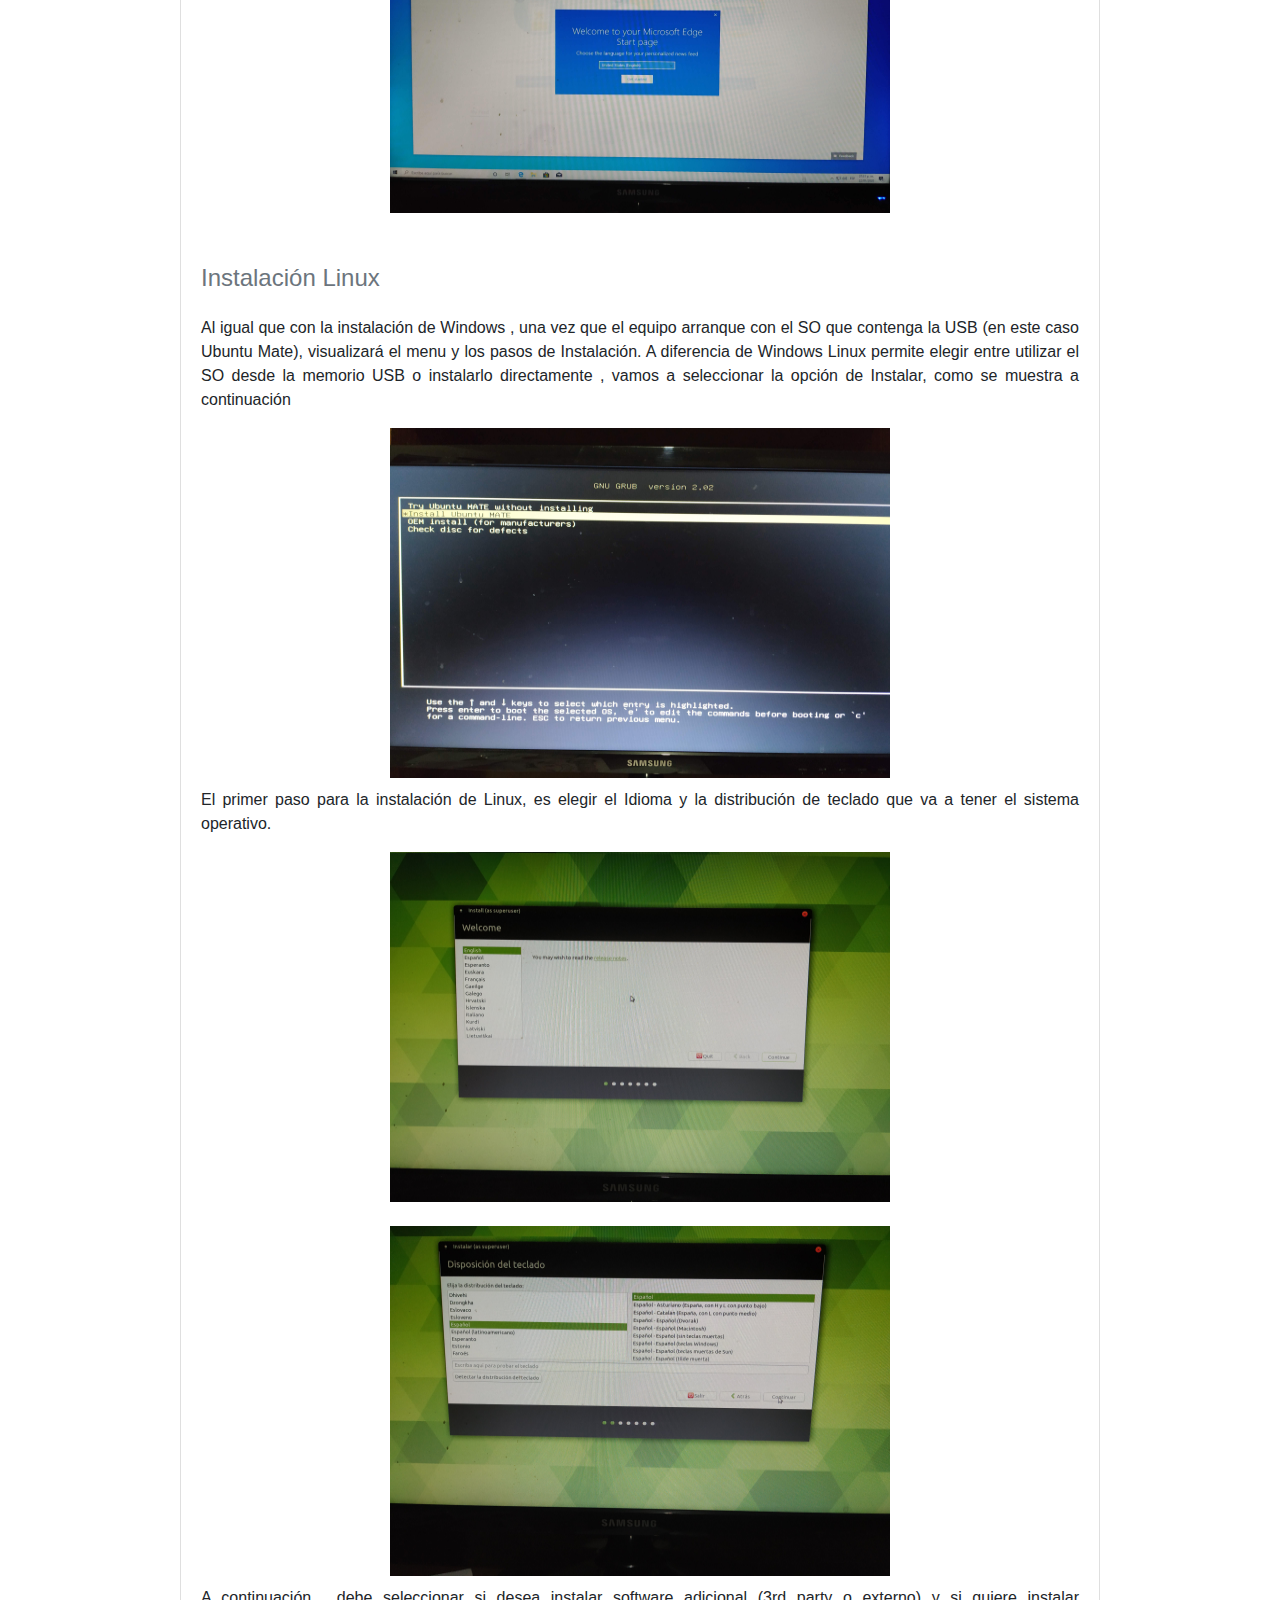
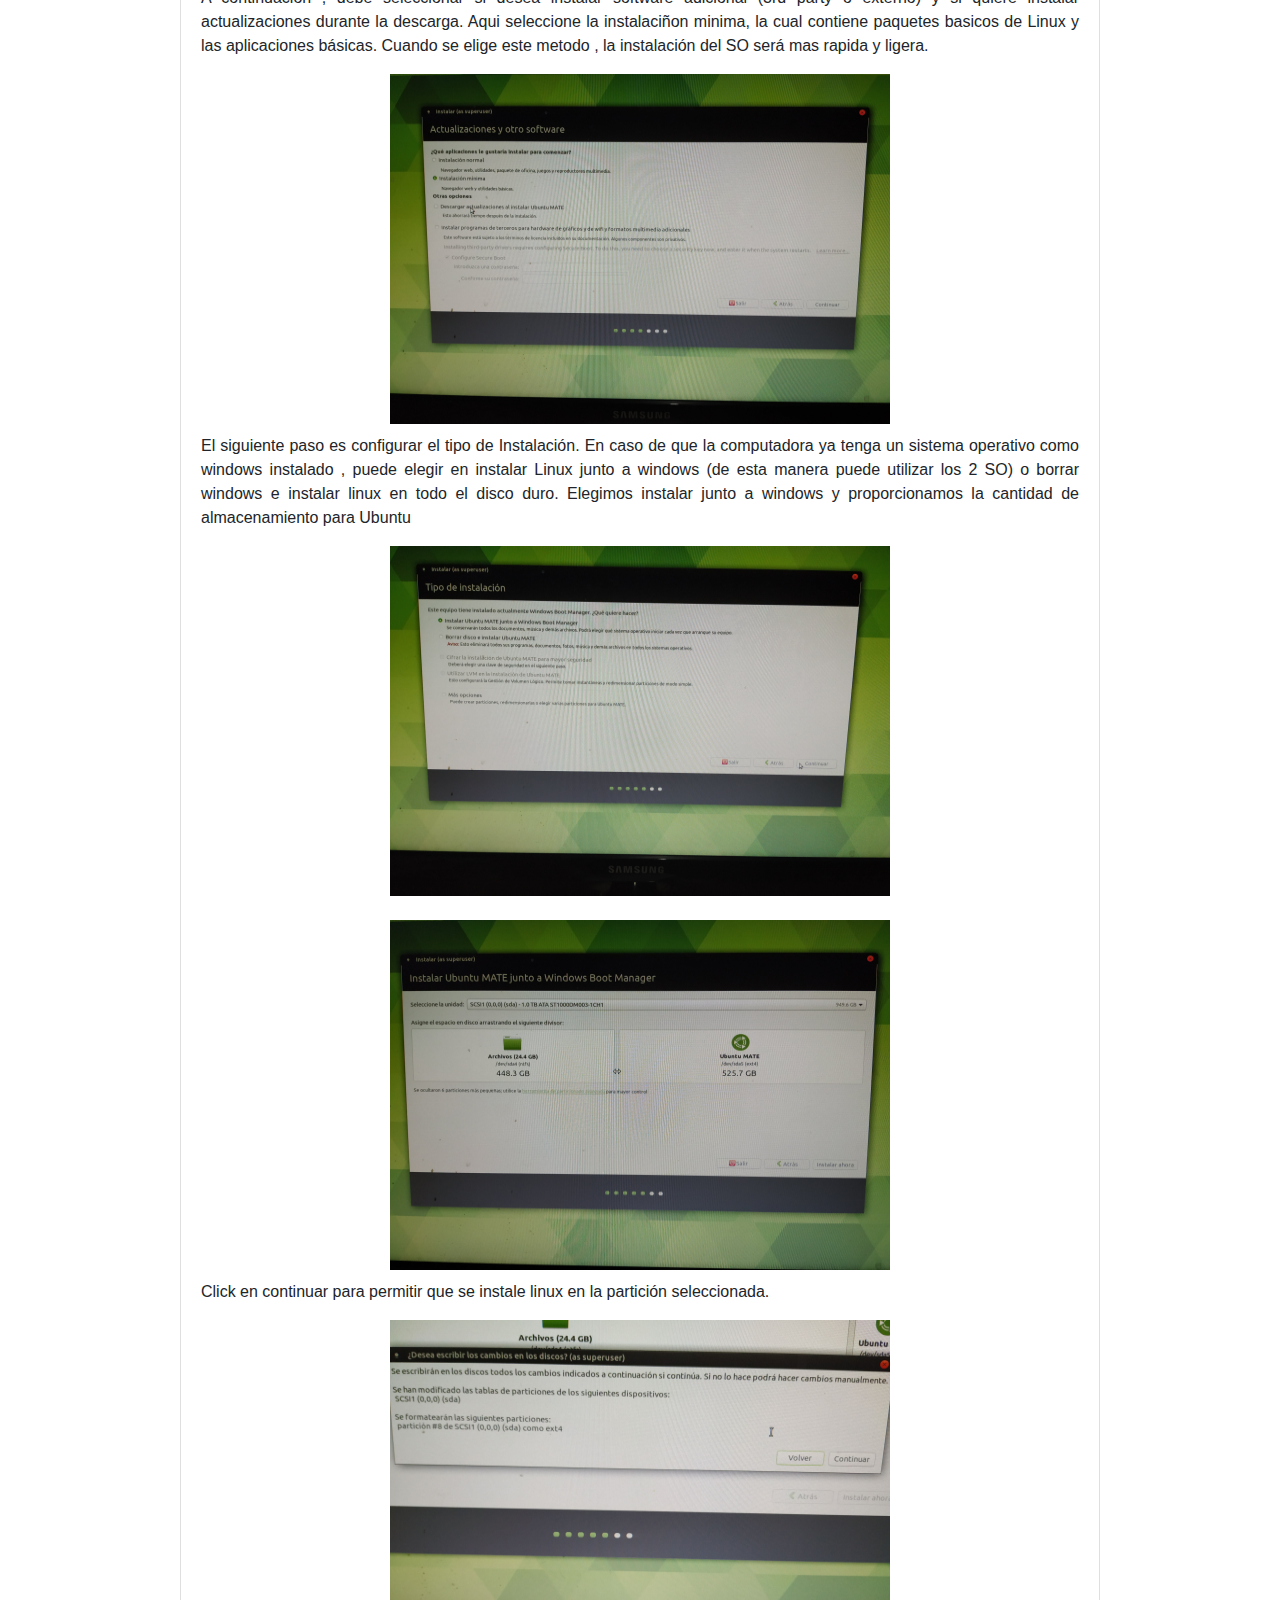
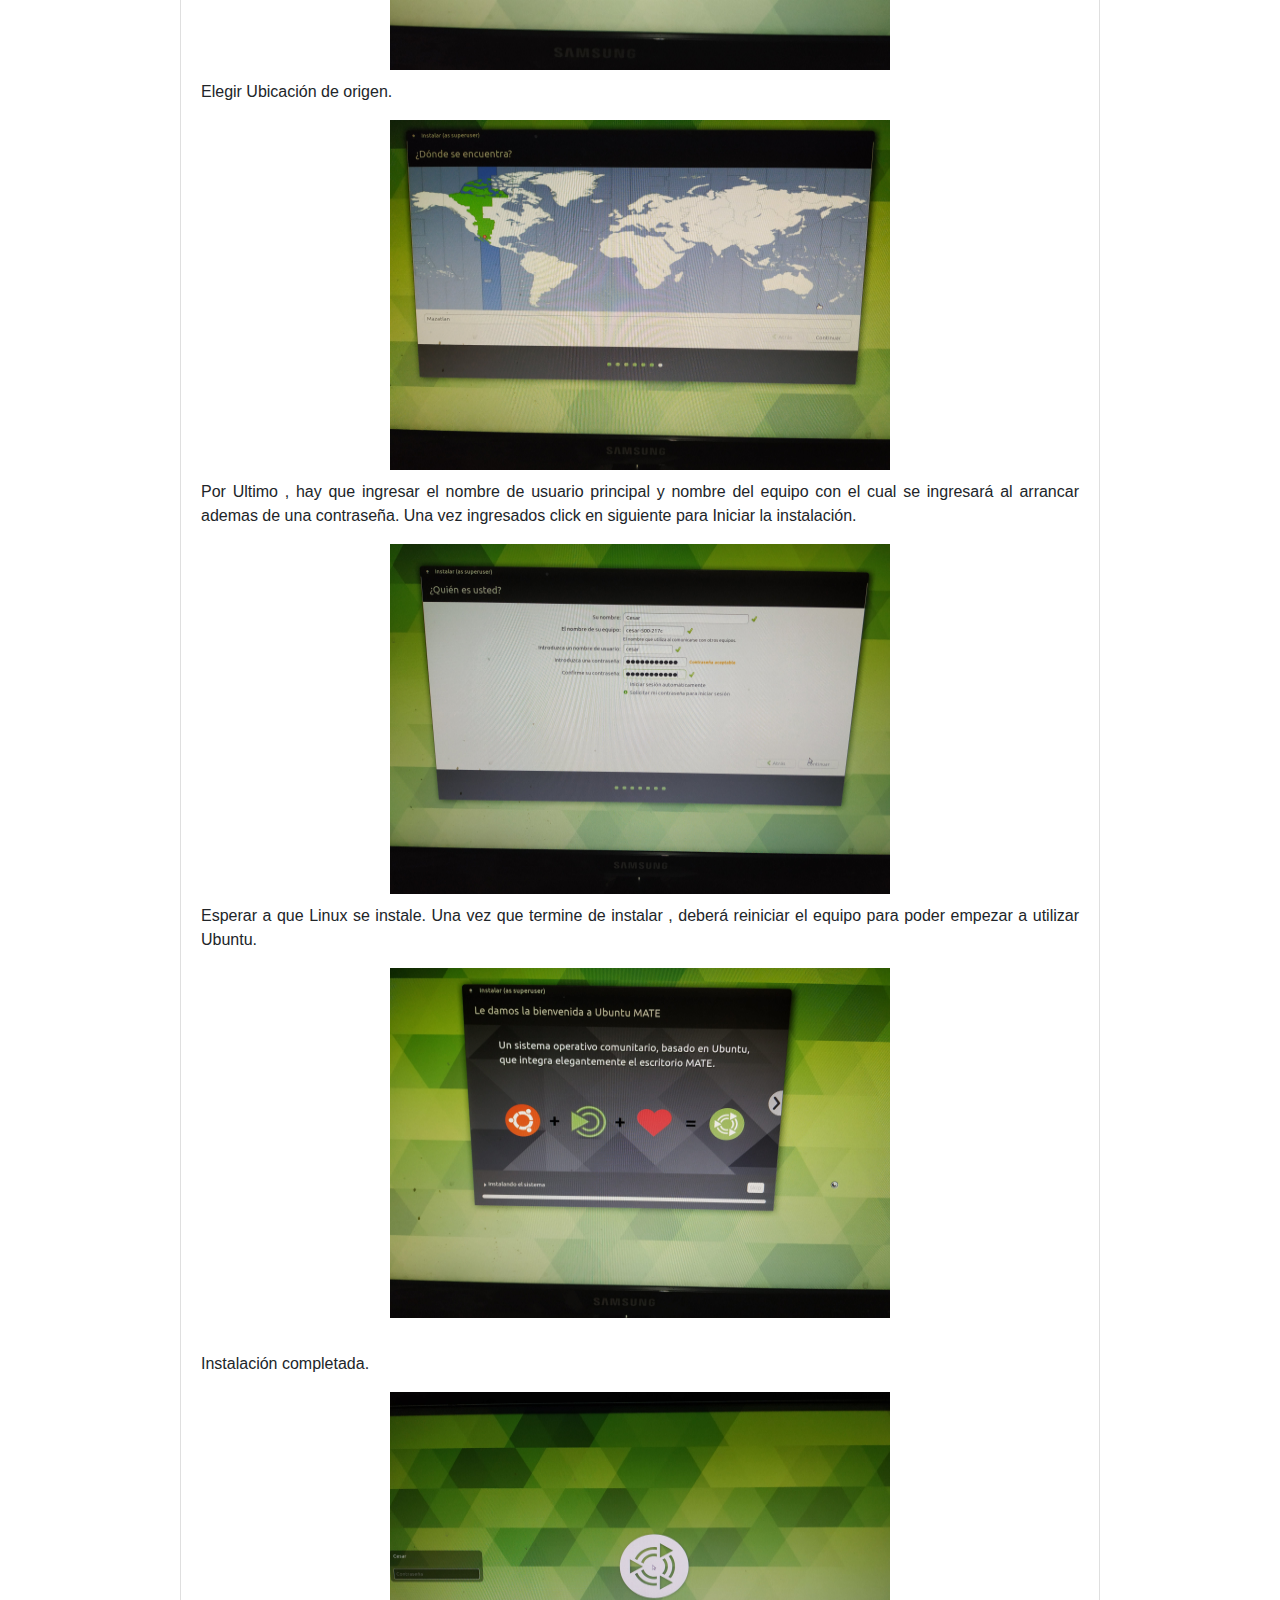
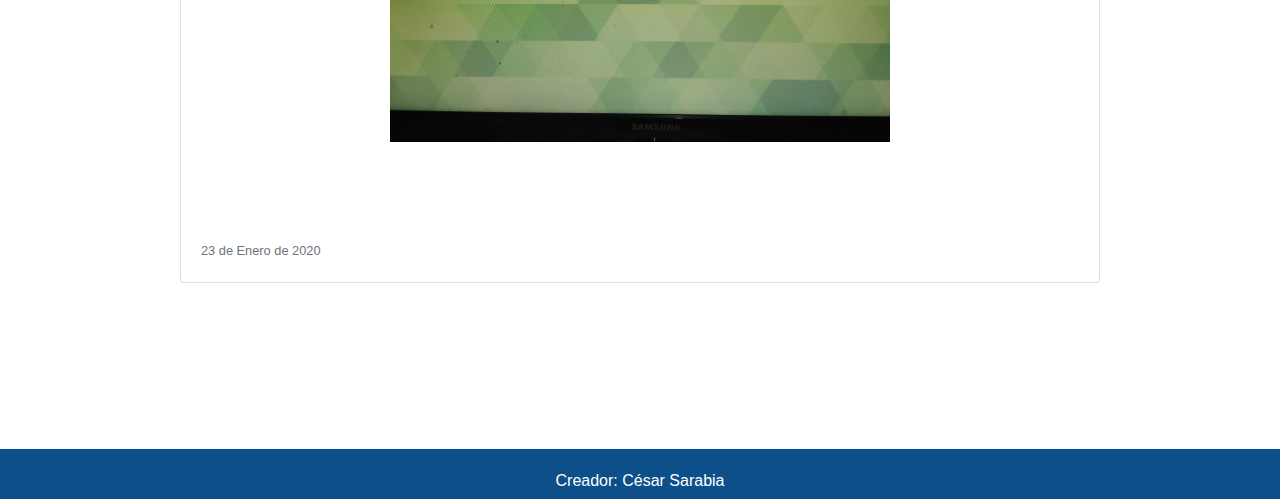
==== commit 014d075e: "Tarea 2 Inicio" ====
--- a/Tarea-1.html
+++ b/Tarea-1.html
@@ -113,6 +113,25 @@
                                 </div>
                             </div>
                             <br>
+                            <h4 class="d-inline-block card-subtitle text-muted float-left margin-top margin-subtitle">
+                                Caracteristicas de Windows y Linux</h4>
+
+                            <div class="card-text text-card-pad">
+                                <p class="p-justify">
+                                    Algunas de las caracteristicas de Windows es que es un sistema operativo muy popular
+                                    ya que fue uno de los precursores en crear un entorno grafico, ademas de ofrecer un
+                                    un muy
+                                    facil e intuitivo.
+                                    <br>
+                                    A diferecia de linux el cual se caracteriza por tener un uso un poco mas dificil
+                                    para usuarios
+                                    comunes, sin embargo linux ofrece mas seguridad en su sistema, ofrece la opcion de
+                                    modificar
+                                    y personalizar mas la interfaz grafica entre otras ventajas asi como el uso de
+                                    ciertas distribuciones
+                                    en servidores.
+                                </p>
+                            </div>
                             <!--INICIO CONTENIDO INSTALACION  WINDOWS-->
                             <h4 class="d-inline-block card-subtitle text-muted float-left margin-top margin-subtitle">
                                 Instalación Windows</h4>
@@ -131,8 +150,7 @@
                                     Una vez que seleccionamos el Idioma para la instalación , asi como el formato o
                                     region
                                     para el teclado, Dar click en continuar con la instalación Y presionar el boton de
-                                    "Instalar
-                                    ahora" como el que aparece en la siguiente imagen
+                                    "Instalar ahora" como el que aparece en la siguiente imagen
                                 </p>
                                 <div class="text-center">
                                     <img class="text-center img-tarea-1"
